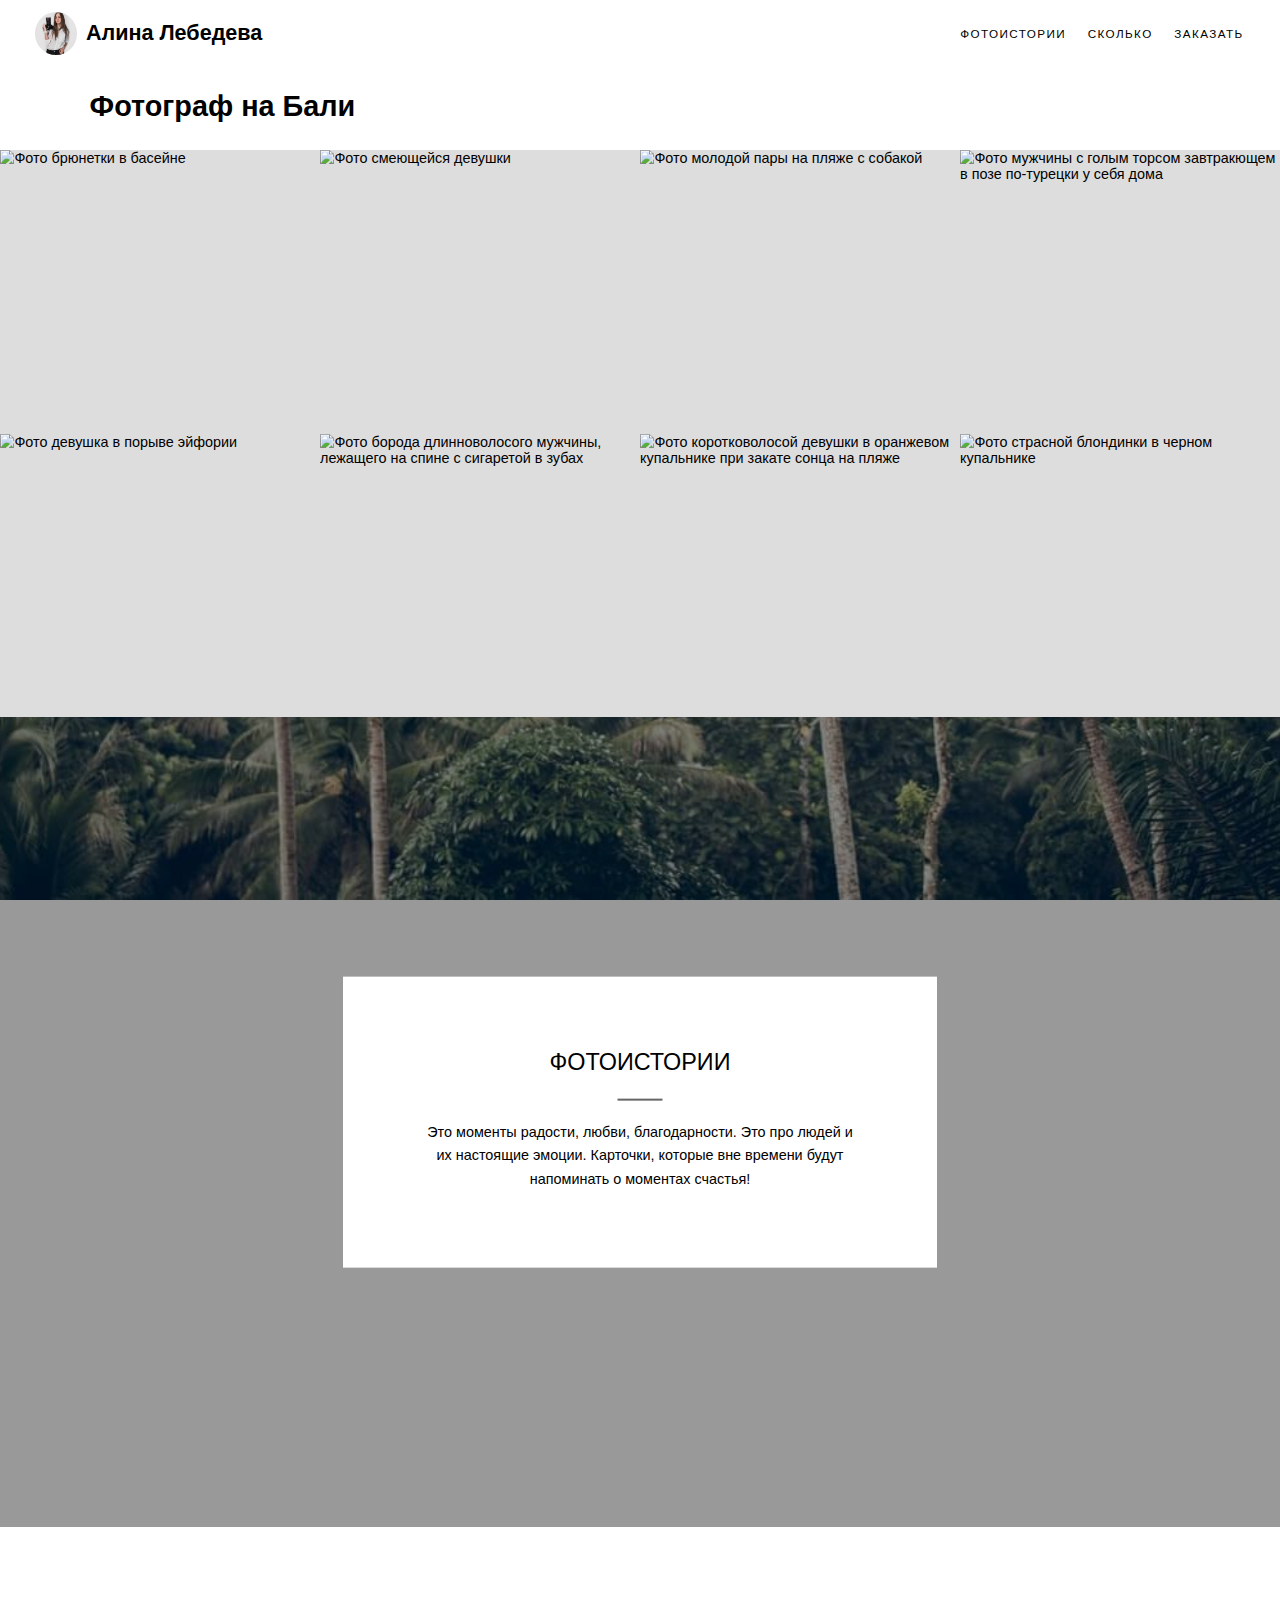
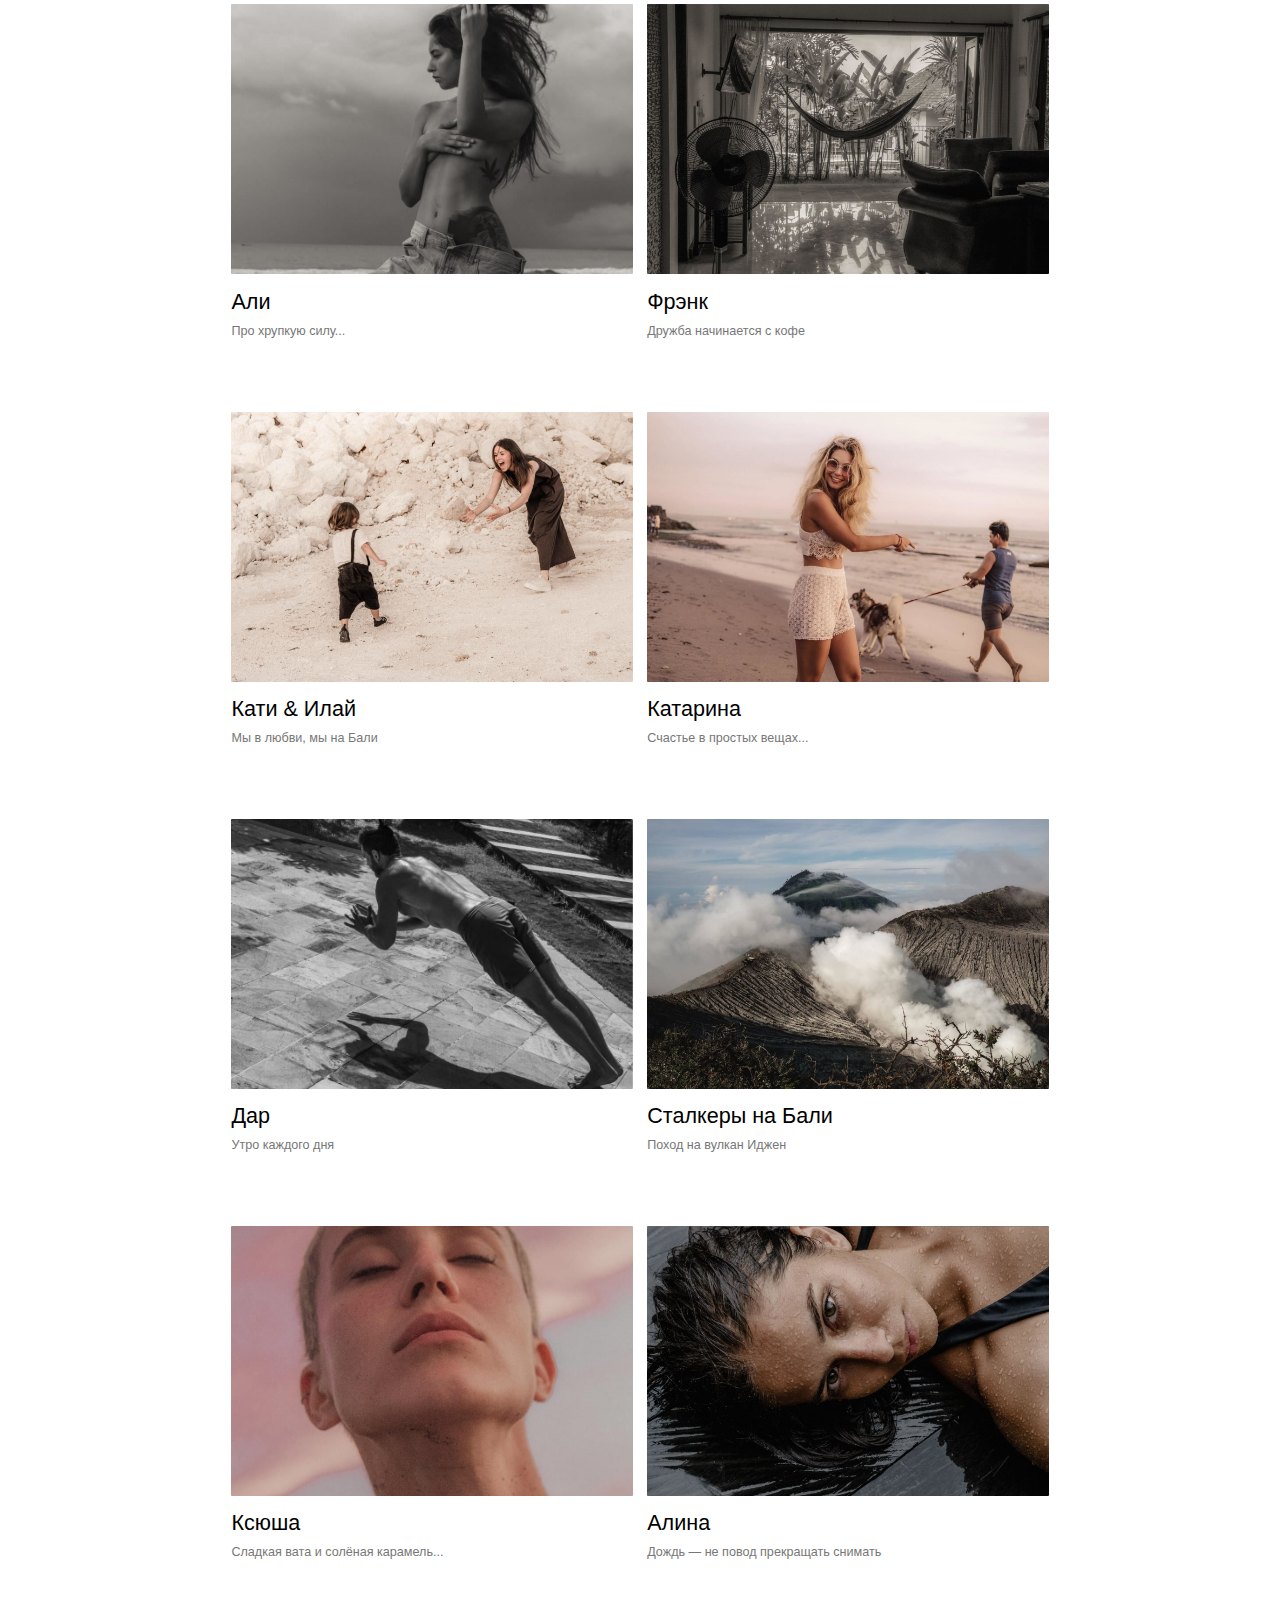
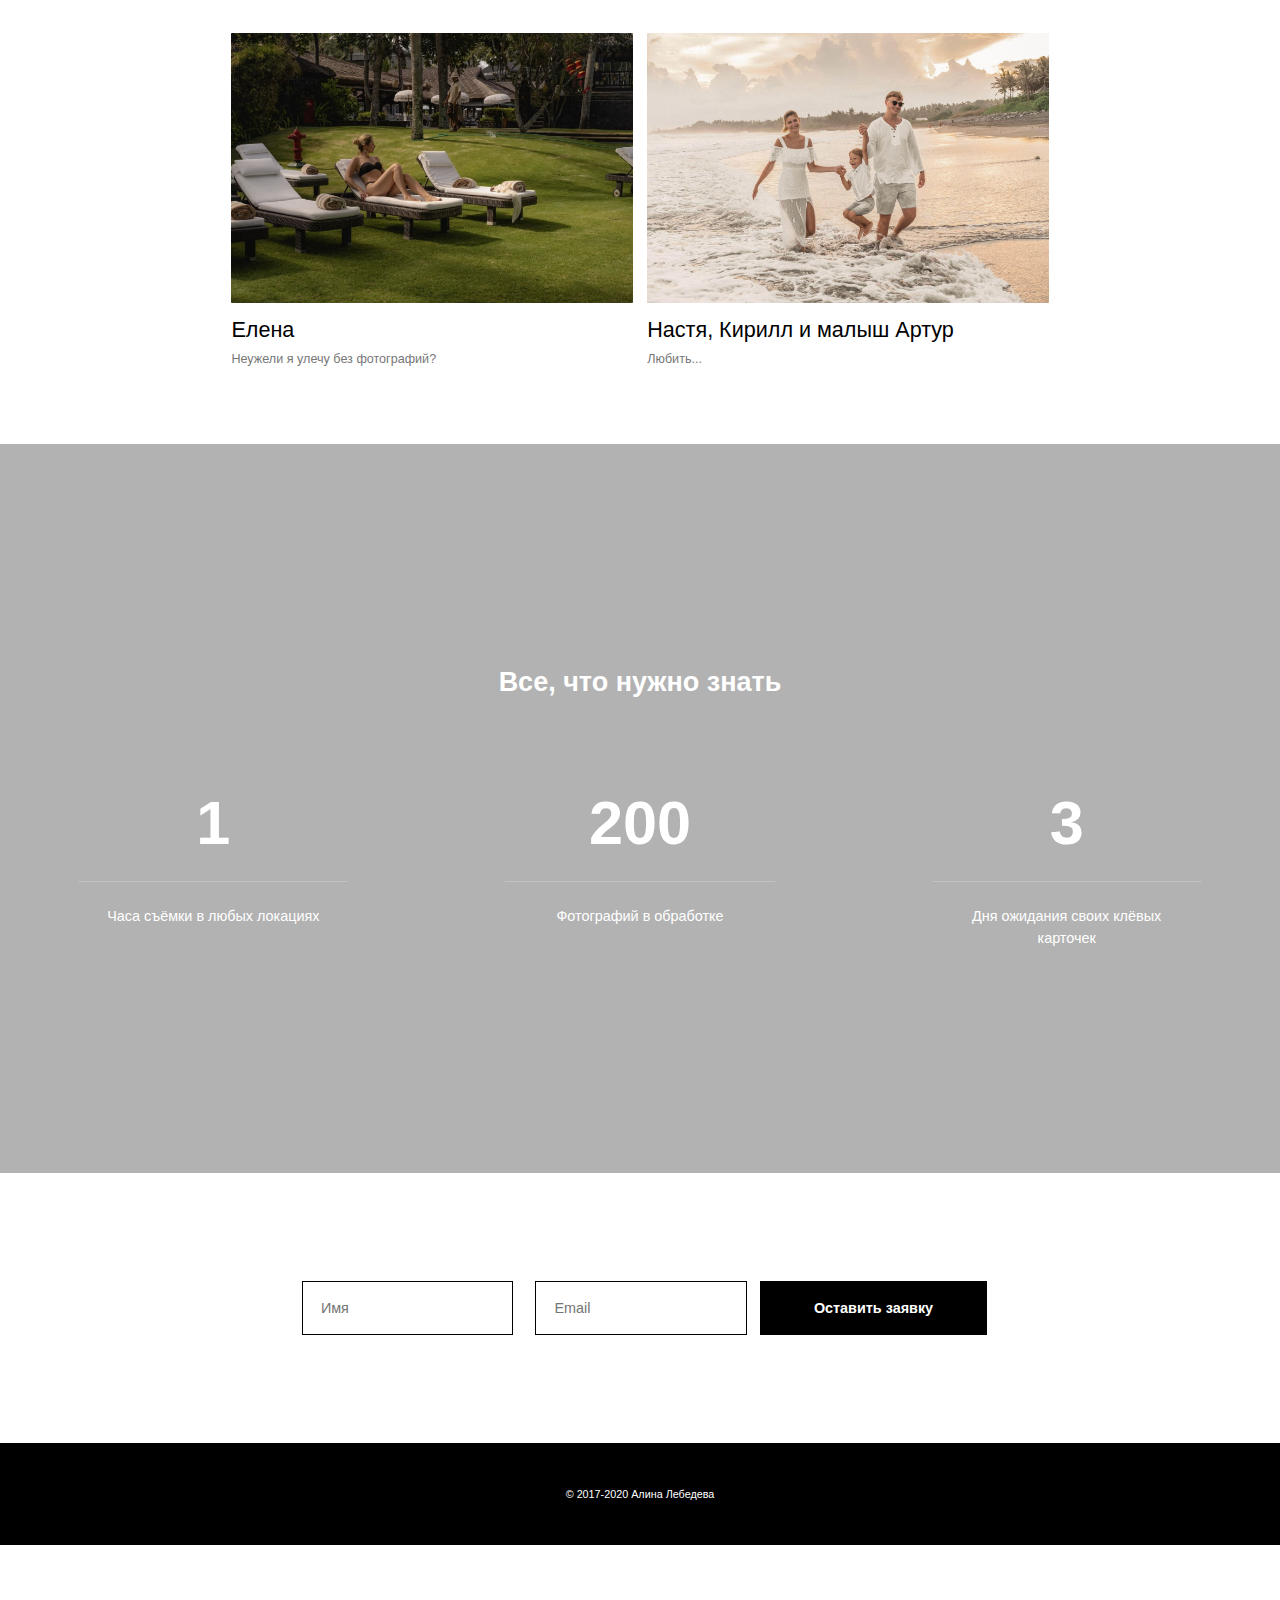
==== index.html @ 0a28537c "test fix" ====
<!DOCTYPE html>
<html lang="ru">
<head>
	<meta charset="UTF-8">
	<title>Фотограф на Бали</title>
	<meta name="viewport" content="width=device-width">
	<style>html,body{margin:0;padding:0;font-family:Arial,'sans-serif';overflow-x:hidden}body{zoom:90%}a{text-decoration:none;color:#000}h1,h2,h3,h4,h5,h6,ul,li{margin:0}ul{padding:0}li{list-style-type:none}.main-menu{display:flex;align-items:center;width:100%;position:fixed;top:0;padding:0 2%;background:#fff;z-index:100;box-sizing:border-box}.menu-autor{padding:5px;display:flex;align-items:center}.autor-name{margin-left:10px;font-family:Arial,'sant-serif'}.autor-photo{width:47px;height:47px;margin-left:5px;background:#333;border-radius:50%}@media(max-width:600px){.menu-autor{width:100%;flex-direction:row-reverse}.autor-name{margin-right:auto;margin-left:3px}.autor-photo{width:40px;height:40px;margin:5px}.main-menu ul{display:none !important}.main-title{padding-top:75px}}.main-menu ul{display:flex;margin-left:auto;font-size:13px;font-family:Arial,'sans-serif';text-transform:uppercase;letter-spacing:.12em}.main-menu ul li a{display:block;padding:30px 12px}.main-title{margin:0;margin-left:7%;padding-top:100px;margin-bottom:30px}.header-gallery{display:flex;justify-content:center;flex-wrap:wrap;min-height:70vh}.header-gallery__photo{display:flex;justify-content:center;align-items:center;width:calc(100%/4);height:auto;overflow:hidden;-webkit-tap-highlight-color:rgba(255,255,255,0);-webkit-tap-highlight-color:transparent;background:#ddd !important}@media(max-width:900px){.header-gallery__photo{width:calc(100%/3);height:auto}.header-gallery__photo:nth-child(2),.header-gallery__photo:nth-child(7){display:none}}@media(max-width:650px){.header-gallery__photo{width:50%}}.header-gallery__photo img{width:100%;height:100%;object-fit:cover;transition:all .6s;overflow:hidden}html::-webkit-scrollbar{width: 7px;}</style>
	<noscript><link rel="stylesheet" href="css/main.css"></noscript>
	<!-- SEO -->
	<meta name="keywords" content="фотограф на Бали, Алина Лебедева, фотограф, фотограф на море, фотоистории">
	<meta name="description" content="Алина Лебедева — фотограф на Бали. Я запечатлю моменты радости, любви, благодарности. Людей и их настоящие эмоции. Я сделаю фото, которые вне времени будут напоминать о моментах счастья!">
	<meta name="author" content="Алина Лебедева">
	<!-- Tab calor -->
	<meta name="theme-color" content="#1a1a1a">
	<meta name="msapplication-navbutton-color" content="#1a1a1a">
	<meta name="apple-mobile-web-app-status-bar-style" content="#1a1a1a">
	<!-- Favicon -->
	<link rel="icon" href="img/faveicon16x16.png" type="image/x-icon" sizes="16x16">
	<link rel="icon" href="img/faveicon32x32.png" type="image/x-icon" sizes="32x32">
</head>
<body>
	<header class="header" id="header">
		<div class="main-menu" id="main-menu">
			<a class="menu-autor" href="#">
				<div class="autor-photo"></div>
				<h2 class="autor-name">Алина Лебедева</h2>
			</a>
			<ul>
				<li><a id="photostoriesMenuOption" href="#photostories">Фотоистории</a></li>
				<li><a id="numberMenuOption" href="#number">Сколько</a></li>
				<li><a id="orderMenuOption" href="#order">Заказать</a></li>
			</ul>
		</div>
		<h1 class="main-title">Фотограф на Бали</h1>
		<div class="header-gallery" id="header-gallery">
			<div class="header-gallery__photo"><img class="photo__img lazyLoadImg" src="img/thumbnails/1.jpg" alt="Фото брюнетки в басейне"></div>
			<div class="header-gallery__photo"><img class="photo__img lazyLoadImg" src="img/thumbnails/2.jpg" alt="Фото смеющейся девушки"></div>
			<div class="header-gallery__photo"><img class="photo__img lazyLoadImg" src="img/thumbnails/3.jpg" alt="Фото молодой пары на пляже с собакой"></div>
			<div class="header-gallery__photo"><img class="photo__img lazyLoadImg" src="img/thumbnails/4.jpg" alt="Фото мужчины с голым торсом завтракющем в позе по-турецки у себя дома"></div>
			<div class="header-gallery__photo"><img class="photo__img lazyLoadImg" src="img/thumbnails/5.jpg" alt="Фото девушка в порыве эйфории"></div>
			<div class="header-gallery__photo"><img class="photo__img lazyLoadImg" src="img/thumbnails/6.jpg" alt="Фото борода длинноволосого мужчины, лежащего на спине с сигаретой в зубах"></div>
			<div class="header-gallery__photo"><img class="photo__img lazyLoadImg" src="img/thumbnails/7.jpg" alt="Фото коротковолосой девушки в оранжевом купальнике при закате сонца на пляже"></div>
			<div class="header-gallery__photo"><img class="photo__img lazyLoadImg" src="img/thumbnails/8.jpg" alt="Фото страсной блондинки в черном купальнике"></div>
		</div>
	</header>

	<section class="photostories" id="photostories">
		<div class="introduction">
			<div class="introduction__wrap">
				<h3 class="photostories__title">Фотоистории</h3>
				<h5 class="photostories__subtitle">Это моменты радости, любви, благодарности. Это про людей и их настоящие эмоции. Карточки, которые вне времени будут напоминать о моментах счастья!</h5>
			</div>
		</div>
		<div class="photostories-set">
			<a href="sub-pages/ali.html" class="story">
				<div class="photostories__img-wrap"><img class="lazyLoadImg" src="img/photostories-7.jpg" alt=""></div>
				<div class="story__text-wrap">
					<h4 class="story__title">Али</h4>
					<h5 class="story__sub-title">Про хрупкую силу...</h5>
				</div>
			</a>
			<a href="sub-pages/frank.html" class="story">
				<div class="photostories__img-wrap"><img class="lazyLoadImg" src="img/photostories-9.jpg" alt=""></div>
				<div class="story__text-wrap">
					<h4 class="story__title">Фрэнк</h4>
					<h5 class="story__sub-title">Дружба начинается с кофе</h5>
				</div>
			</a>
			<a href="sub-pages/kate-and-illia.html" class="story">
				<div class="photostories__img-wrap"><img class="lazyLoadImg" src="img/photostories-2.jpg" alt=""></div>
				<div class="story__text-wrap">
					<h4 class="story__title">Кати & Илай</h4>
					<h5 class="story__sub-title">Мы в любви, мы на Бали</h5>
				</div>
			</a>
			<a href="sub-pages/katarina.html" class="story">
				<div class="photostories__img-wrap"><img class="lazyLoadImg" src="img/photostories-5.jpg" alt=""></div>
				<div class="story__text-wrap">
					<h4 class="story__title">Катарина</h4>
					<h5 class="story__sub-title">Счастье в простых вещах...</h5>
				</div>
			</a>
			<a href="sub-pages/dar.html" class="story">
				<div class="photostories__img-wrap"><img class="lazyLoadImg" src="img/photostories-3.jpg" alt=""></div>
				<div class="story__text-wrap">
					<h4 class="story__title">Дар</h4>
					<h5 class="story__sub-title">Утро каждого дня</h5>
				</div>
			</a>
			<a href="sub-pages/stalkers-in-bali.html" class="story">
				<div class="photostories__img-wrap"><img class="lazyLoadImg" src="img/photostories-1.jpg" alt=""></div>
				<div class="story__text-wrap">
					<h4 class="story__title">Сталкеры на Бали</h4>
					<h5 class="story__sub-title">Поход на вулкан Иджен</h5>
				</div>
			</a>
			<a href="sub-pages/ksenia.html" class="story">
				<div class="photostories__img-wrap"><img class="lazyLoadImg" src="img/photostories-6.jpg" alt=""></div>
				<div class="story__text-wrap">
					<h4 class="story__title">Ксюша</h4>
					<h5 class="story__sub-title">Сладкая вата и солёная карамель...</h5>
				</div>
			</a>
			<a href="sub-pages/alina.html" class="story">
				<div class="photostories__img-wrap"><img class="lazyLoadImg" src="img/photostories-10.jpg" alt=""></div>
				<div class="story__text-wrap">
					<h4 class="story__title">Алина</h4>
					<h5 class="story__sub-title">Дождь — не повод прекращать снимать</h5>
				</div>
			</a>
			<a href="sub-pages/elena.html" class="story">
				<div class="photostories__img-wrap"><img class="lazyLoadImg" src="img/photostories-8.jpg" alt=""></div>
				<div class="story__text-wrap">
					<h4 class="story__title">Елена</h4>
					<h5 class="story__sub-title">Неужели я улечу без фотографий?</h5>
				</div>
			</a>
			<a href="sub-pages/loving-family.html" class="story">
				<div class="photostories__img-wrap"><img class="lazyLoadImg" src="img/photostories-4.jpg" alt=""></div>
				<div class="story__text-wrap">
					<h4 class="story__title">Настя, Кирилл и малыш Артур</h4>
					<h5 class="story__sub-title">Любить...</h5>
				</div>
			</a>
		</div>
	</section>

	<section class="number" id="number">
		<div class="number-wrap">
			<div class="number__container">
				<h3 class="number__title">Все, что нужно знать</h3>
				<ul class="number__list">
					<li>
						<div class="list__nmb">1</div>
						<span class="list__line"></span>
						<span class="list__description">Часа съёмки в любых локациях</span>
					</li>
					<li>
						<div class="list__nmb">200</div>
						<span class="list__line"></span>
						<span class="list__description">Фотографий в обработке</span>
					</li>
					<li>
						<div class="list__nmb">3</div>
						<span class="list__line"></span>
						<span class="list__description">Дня ожидания своих клёвых карточек</span>
					</li>
				</ul>
			</div>
		</div>
	</section>

	<section class="order" id="order">
		<h3 class="visually-hidden">Заказать</h3>
		<form class="order__contact-form ajax-contact-form" method="post">
			<label class="visually-hidden" for="name">имя</label>
			<input id="name" type="text" name="name" placeholder="Имя" required aria-required="true">
			<label class="visually-hidden" for="email">Email</label>
			<input id="email" type="email" name="email" placeholder="Email" required aria-required="true">
			<button class="submit-button" type="submit" name="submit">
				<span class="button-text">Оставить заявку</span>
			</button>
		</form>
	</section>

	<footer class="footer" id="footer">
		<span>© 2017-2020 Алина Лебедева</span>
	</footer>

	<!-- MODAL -->
	<div class="modal" id="modal" style="display: none;">
		<img class="modal__img" data-lazy="img/1.jpg" alt="Фото брюнетки в басейне">
		<img class="modal__img" data-lazy="img/2.jpg" alt="Фото смеющейся девушки">
		<img class="modal__img" data-lazy="img/3.jpg" alt="Фото молодой пары на пляже с собакой">
		<img class="modal__img" data-lazy="img/4.jpg" alt="Фото мужчины с голым торсом завтракющем в позе по-турецки у себя дома">
		<img class="modal__img" data-lazy="img/5.jpg" alt="Фото девушка в порыве эйфории">
		<img class="modal__img" data-lazy="img/6.jpg" alt="Фото борода длинноволосого мужчины, лежащего на спине с сигаретой в зубах">
		<img class="modal__img" data-lazy="img/7.jpg" alt="Фото коротковолосой девушки в оранжевом купальнике при закате сонца на пляже">
		<img class="modal__img" data-lazy="img/8.jpg" alt="Фото страсной блондинки в черном купальнике">
		<button class="modal-close-btn modal-btn" id="modal-close-btn">
			<svg xmlns="http://www.w3.org/2000/svg" viewBox="0 0 512 512">
				<g>
					<g>
						<path d="M505.943,6.058c-8.077-8.077-21.172-8.077-29.249,0L6.058,476.693c-8.077,8.077-8.077,21.172,0,29.249C10.096,509.982,15.39,512,20.683,512c5.293,0,10.586-2.019,14.625-6.059L505.943,35.306C514.019,27.23,514.019,14.135,505.943,6.058z"/>
					</g>
				</g>
				<g>
					<g>
						<path d="M505.942,476.694L35.306,6.059c-8.076-8.077-21.172-8.077-29.248,0c-8.077,8.076-8.077,21.171,0,29.248l470.636,470.636c4.038,4.039,9.332,6.058,14.625,6.058c5.293,0,10.587-2.019,14.624-6.057C514.018,497.866,514.018,484.771,505.942,476.694z"/>
					</g>
				</g>
			</svg>
		</button>
		<button class="modal-left-btn modal-btn" id="modal-left-btn">
			<svg xmlns="http://www.w3.org/2000/svg" viewBox="0 0 129 129">
				<path d="m88.6,121.3c0.8,0.8 1.8,1.2 2.9,1.2s2.1-0.4 2.9-1.2c1.6-1.6 1.6-4.2 0-5.8l-51-51 51-51c1.6-1.6 1.6-4.2 0-5.8s-4.2-1.6-5.8,0l-54,53.9c-1.6,1.6-1.6,4.2 0,5.8l54,53.9z" data-original="#000000" class="active-path" data-old_color="#000000"/>
			</svg>
		</button>
		<button class="modal-right-btn modal-btn" id="modal-right-btn">
			<svg xmlns="http://www.w3.org/2000/svg" viewBox="0 0 129 129">
				<g transform="matrix(-1 0 0 1 129 0)">
					<path d="m88.6,121.3c0.8,0.8 1.8,1.2 2.9,1.2s2.1-0.4 2.9-1.2c1.6-1.6 1.6-4.2 0-5.8l-51-51 51-51c1.6-1.6 1.6-4.2 0-5.8s-4.2-1.6-5.8,0l-54,53.9c-1.6,1.6-1.6,4.2 0,5.8l54,53.9z" data-original="#000000" class="active-path" data-old_color="#000000"/>
				</g>
			</svg>
		</button>
	</div>

	<!-- Load CSS compiled without Header styles -->
	<script>
		var ms=document.createElement("link");ms.rel="stylesheet";ms.href="css/main.css";document.getElementsByTagName("head")[0].appendChild(ms);
	</script>

	<!-- Load Scripts -->
	<script>var scr = {"scripts":[
	{"src" : "js/jquery.js", "async" : false},
	{"src" : "js/main.js", "async" : false},
	]};!function(t,n,r){"use strict";var c=function(t){if("[object Array]"!==Object.prototype.toString.call(t))return!1;for(var r=0;r<t.length;r++){var c=n.createElement("script"),e=t[r];c.src=e.src,c.async=e.async,n.body.appendChild(c)}return!0};t.addEventListener?t.addEventListener("load",function(){c(r.scripts);},!1):t.attachEvent?t.attachEvent("onload",function(){c(r.scripts)}):t.onload=function(){c(r.scripts)}}(window,document,scr);
	</script>
</body>
</html>
---- css/main.css ----
html, body {
	scroll-behavior: smooth;
}

body {
	zoom: 90%;
}

a {
	text-decoration: none;
	color: #000;
}

img {
	user-select: none;
}

* {
	box-sizing: border-box;
}

::-webkit-scrollbar-thumb {
    background: #000;
    border-radius: 5px;
}

::selection {
	background: #D75F8D;
	color: #fff;
}

/*	HEADER	*/
.shadow {
	box-shadow: rgba(0,0,0,.13) 0 4px 16px;
}

.autor-name {
	font-family: Annabelle, Arial, 'sant-serif' !important;
}

.autor-photo {
	background: url(../img/autor-photo.jpg) center center / cover no-repeat rgba(0,0,0,.1) !important;
	background-blend-mode: darken;
}

@media (max-width: 600px) {
	.main-menu {
		border-bottom: 1px solid rgba(0,0,0,0.1);
	}
}

.main-menu ul li a {
	transition: color 0.5s, background 0.5s;
}

.main-menu ul li a:hover {
	transition: all 0.3s;
	color: #fff;
	background: #000;
}

.main-menuHover {
	color: #fff;
	background: #000;
}

@font-face {
	font-family: 'Annabelle';
	src: url('../fonts/Annabelle.ttf') format('truetype');
	font-style: normal;
	font-weight: normal;
	font-display: swap;
}

.header-gallery__photo:hover {
	cursor: pointer;
}

.header-gallery__photo:hover img {
	width: 103%;
	height: 103%;
}



/*	PHOTOSTORIES	*/
.photostories {
	padding-top: 74.2px;
	margin-top: -74.2px;
}

.introduction {
	height: 100vh;
	position: relative;
	background: url(../img/photostories-background.jpg) center center / cover no-repeat rgba(0,0,0,.4);
	background-blend-mode: darken;
	background-attachment: fixed;
}

.introduction__wrap {
	width: 660px;
	min-height: 170px;
	position: absolute;
	top: 50%;
	left: 50%;
	transform: translate(-50%, -50%);
	padding: 80px 85px 85px 85px;
	text-align: center;
	background: #fff;
}

@media (max-width: 600px) {
	.introduction__wrap {
		max-width: 90%;
		padding: 45px 42px 42px 45px;
	}
}

.photostories__title {
	position: relative;
	font-size: 26px;
	font-weight: normal;
	text-transform: uppercase;
}

.photostories__title:after {
	content: '';
	width: 50px;
	height: 3px;
	position: absolute;
	top: 55px;
	left: 50%;
	transform: translate(-50%, 0);
	background: #666;
}

.photostories__subtitle {
	width: 100%;
	margin-top: 50px;
	font-size: 16px;
  line-height: 26px;
  font-weight: normal;
}

.photostories-set {
	display: flex;
	flex-wrap: wrap;
	justify-content: center;
	padding: 45px 10px;
	max-width: 1200px;
	margin: auto;
}

@media (max-width: 910px) {
	.photostories-set {
		padding-top: 50px;
		padding-bottom: 50px;
	}
}

.story {
	width: 460px;
	margin: 34px 1px;
	padding: 7px;
}

@media (max-width: 910px) {
	.story {
		display: flex;
		width: 640px;
		max-height: 250px;
		max-width: 100%;
		margin-top: 20px;
		margin-bottom: 20px;
	}

	.story__text-wrap {
		margin-left: 20px;
		width: 60%;
	}
}

@media (max-width: 600px) {
	.story {
		display: flex;
		flex-direction: column;
		max-height: 400px;
		margin-top: 26px;
		margin-bottom: 26px;
	}

	.story__text-wrap {
		width: 100%;
		margin-top: 8px;
		margin-left: 0;
	}
}

.photostories__img-wrap {
	display: flex;
	justify-content: center;
	align-items: center;
	width: 100%;
	height: 300px;
	border-radius: 1px;
	overflow: hidden;
}

@media (max-width: 910px) {
	.photostories__img-wrap {
		height: 250px;
	}	
}

.photostories__img-wrap img {
	width: 100%;
	height: 100%;
	object-fit: cover;
	transition: all 0.7s;
}

.story:hover img {
	width: 103%;
	height: 103%;
}

.story__title {
	margin-top: 16px;
	font-size: 24px;
	font-weight: normal;
}

@media (max-width: 910px) {
	.story__title {
		margin-top: 6px;
	}
}

.story__sub-title {
	margin-top: 10px;
	font-size: 14px;
	font-weight: normal;
	color: #777;
}

@media (max-width: 910px) {
	.story__sub-title {
		margin-top: 13px;
	}
}



/*	NUMBER	*/
.number  {
	padding-top: 74.2px;
	margin-top: -74.2px;
}

.number-wrap {
	height: 90vh;
	position: relative;
	padding: 70px 0;
	text-align: center;
	background: url(../img/number-background.jpg) center center / cover no-repeat rgba(0,0,0,0.3);
	background-blend-mode: darken;
	background-attachment: fixed;
	color: #fff;
}

.number__container {
	width: 100%;
	position: absolute;
	top: 50%;
	left: 50%;
	transform: translate(-50%, -50%);
}

.number__title {
	font-size: 30px;
}

.number__list {
	display: flex;
	justify-content: space-around;
	padding-top: 100px;
}

@media (max-width: 600px) {
	.number-wrap {
		height: auto;
		padding-bottom: 50px;
	}

	.number-wrap,
	.number__container {
		position: static;
		transform: none;
	}

	.number__list {
		flex-direction: column;
		padding: 25px 0;
	}

	.number__list li {
		width: 220px !important;
		margin: 20px auto;
	}

	.list__line {
		margin: 7px 0 12px 0 !important;
	}
}

.number__list li {
	max-width: 300px;
	width: 30%;
}

.list__nmb {
	font-size: 68px;
	font-weight: 700;
}

.list__line {
	display: block;
	width: 100%;
	height: 1.5px;
	margin: 25px 0;
	background: rgba(255,255,255,0.2);
}

.list__description {
	display: block;
	width: 90%;
	margin: 0 auto;
	font-size: 16px;
	line-height: 1.55;
}



/*	ORDER	*/
.order {
	display: flex;
	justify-content: center;
	padding: 120px 0;
}

@media (max-width: 850px) {
	.order {
		padding: 120px 0;
	}

	.order__contact-form {
		width: 600px;
		max-width: 90%;	
	}

	.order__contact-form > * {
		width: 100%;
		margin: 14px 0;
	}
}

input {
	width: 235px;
	height: 60px;
	margin: 0 10px;
	padding: 0 20px;
  font-size: 16px;
  line-height: 1.33;
	border: 1px solid #000000;
}

.submit-button {
	height: 60px;
	padding: 0 60px;
	text-align: center;
	font-size: 16px;
	font-weight: 700;
	color: #fff;
	background: #000;
	border: 0;
	cursor: pointer;
}



/*	FOOTER	*/
.footer {
	width: 100%;
	padding: 50px 0;
	text-align: center;
	font-size: 12px;
	color: #fff;
	background: #000;
}


/*  MODAL */
.modal {
  display: none;
  -webkit-box-pack: center;
  -webkit-justify-content: center;
  -ms-flex-pack: center;
  justify-content: center;
  -webkit-box-align: center;
  -webkit-align-items: center;
  -ms-flex-align: center;
  align-items: center;
  width: 100%;
  height: 100%;
  position: fixed;
  top: 0;
  left: 0;
  background: rgba(0,0,0,0.8);
  z-index: 100;
}

@media (max-width: 650px) {
  .modal {
    display: none !important;
  }
}

.modal__img {
  display: none;
  max-width: 97%;
  max-height: 97%;
  -webkit-border-radius: 1px;
  border-radius: 1px;
  zoom: 2;
  -moz-transform: scale(2);
  -moz-transform-origin: 0 0;
  z-index: 3;
  color: #fff;
  text-align: center;
}

.modal-btn {
  position: absolute;
  background: rgba(0,0,0,0);
  border: none;
  cursor: pointer;
  z-index: 5;
}

.modal-btn:disabled,
.modal-btn:disabled svg {
  cursor: default;
  fill: #1a1a1a;
}

.modal-close-btn {
  width: 5vw;
  max-width: 50px;
  height: 5vw;
  min-height: 50px;
  top: 5px;
  right: 0;
  margin: 0;
  padding: 0;
  z-index: 6;
}

.modal-close-btn svg {
  width: 53% !important;
  fill: #777;
}

.modal-left-btn,
.modal-right-btn {
  height: 100%;
  width: 50%;
}

.modal-btn:focus {
  outline: 0;
}

.modal-left-btn {
  left: 0;
}

.modal-right-btn {
  right: 0;
}

.modal-btn svg {
  width: 4.1vw;
}

.modal-left-btn svg,
.modal-right-btn svg {
  max-width: 50px;
  max-height: 50px;
  position: absolute;
  -webkit-transform: translate(0%, -50%);
      -ms-transform: translate(0%, -50%);
          transform: translate(0%, -50%);
  opacity: 0;
  fill: #555;
  -webkit-transition: all 0.5s;
  -o-transition: all 0.5s;
  transition: all 0.5s;
}

.modal-left-btn:hover >  svg,
.modal-right-btn:hover > svg {
  opacity: 1;
  -webkit-transition: all 0.3s;
  -o-transition: all 0.3s;
  transition: all 0.3s;
}

.modal-left-btn svg {
  left: 15px;
}

.modal-right-btn svg {
  right: 15px;
}



/*  Service classes  */
.visually-hidden {
  position: absolute;
  width: 1px;
  height: 1px;
  margin: -1px;
  border: 0;
  padding: 0;
  clip: rect(0 0 0 0);
  overflow: hidden;
}

.visible {
  visibility: visible;
}

.displayFlex {
  display: -webkit-box !important;
  display: -webkit-flex !important;
  display: -ms-flexbox !important;
  display: flex !important;
}

@media (max-width: 225px) {
	.blure {
		filter: blur(4.5px)
	}
}
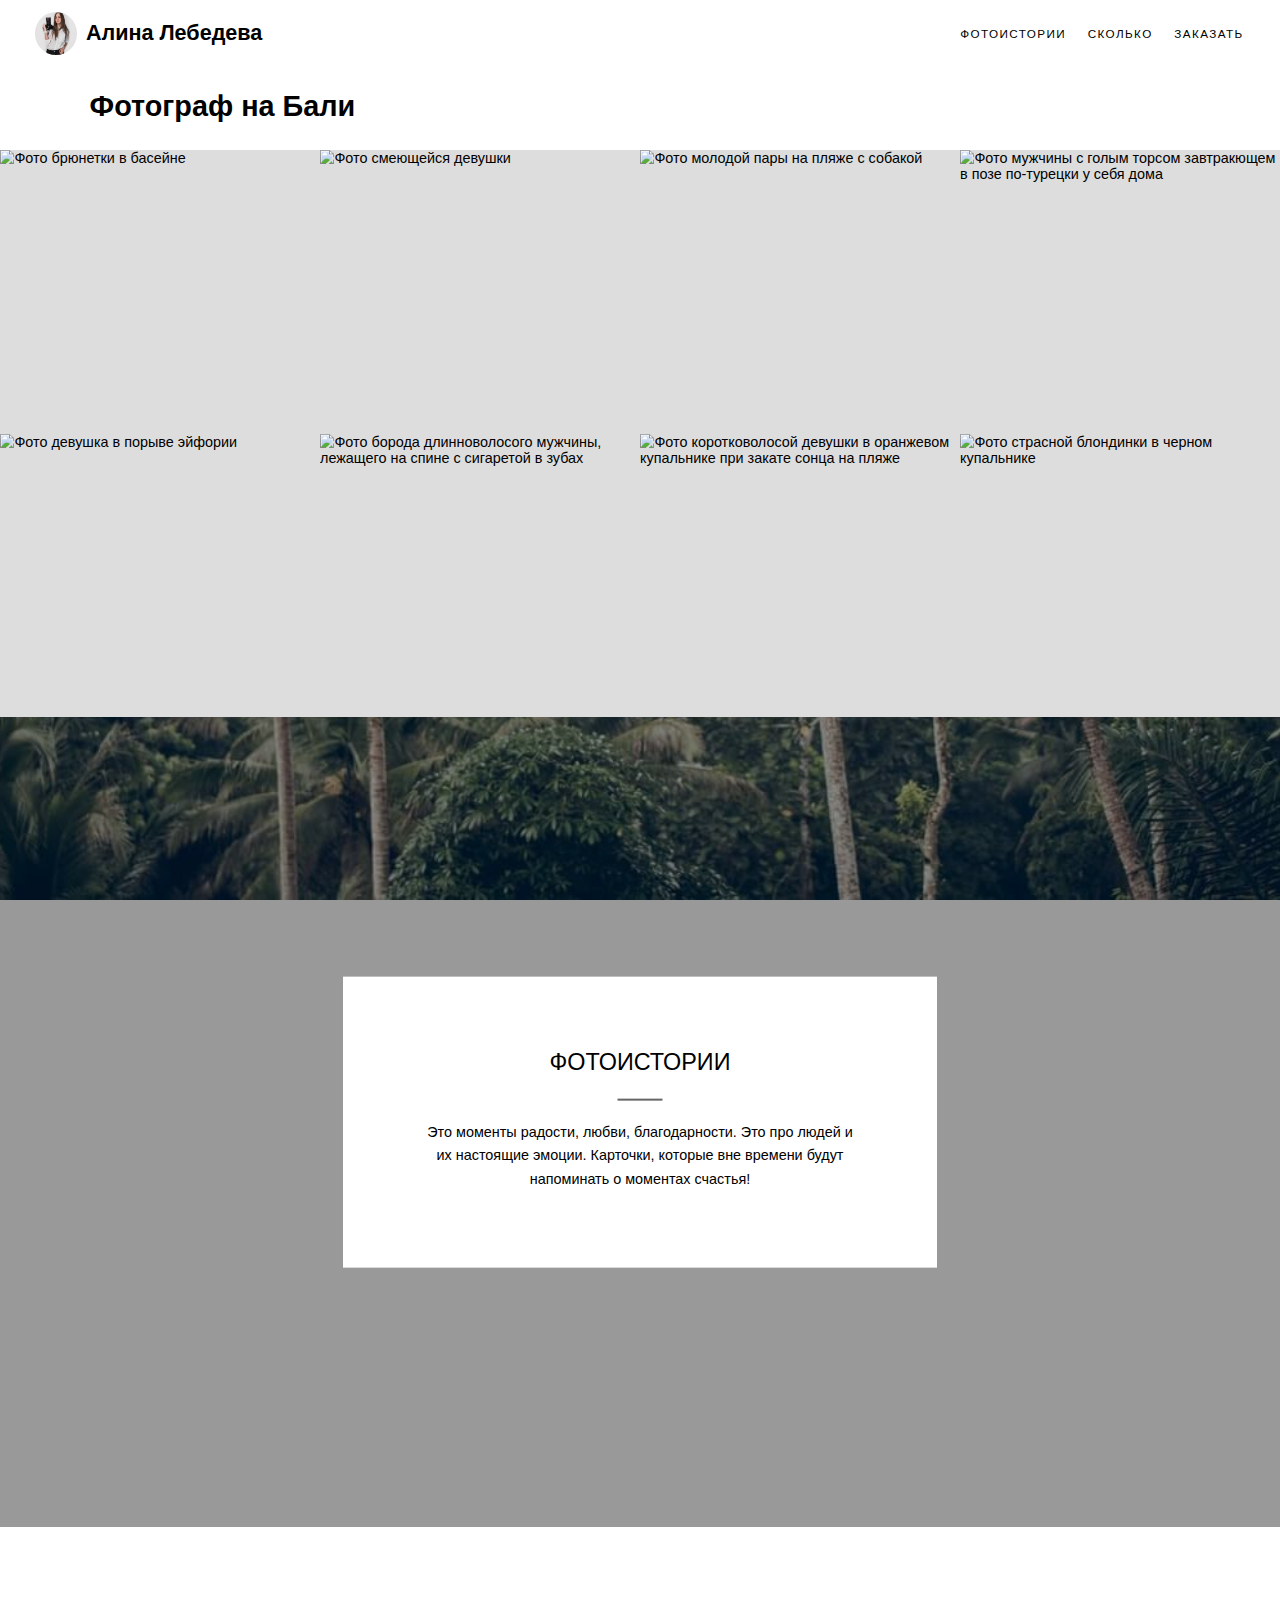
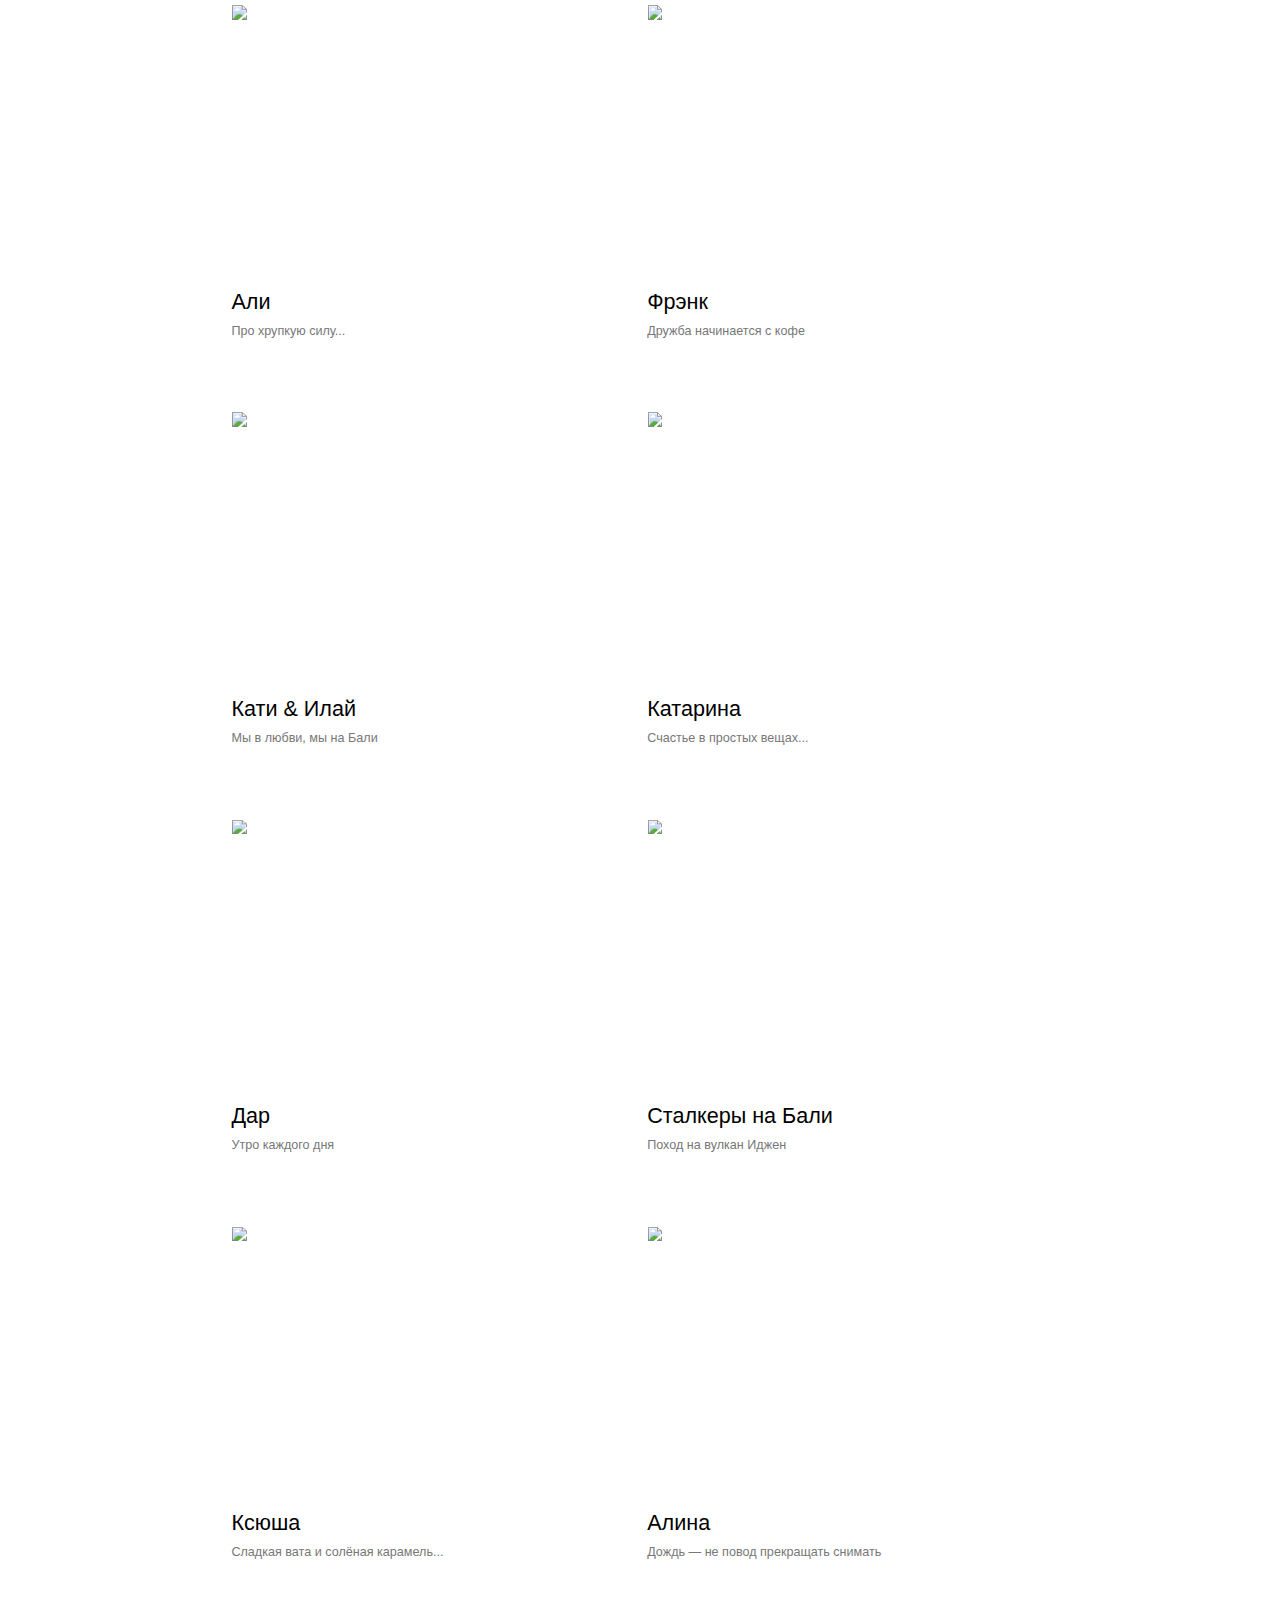
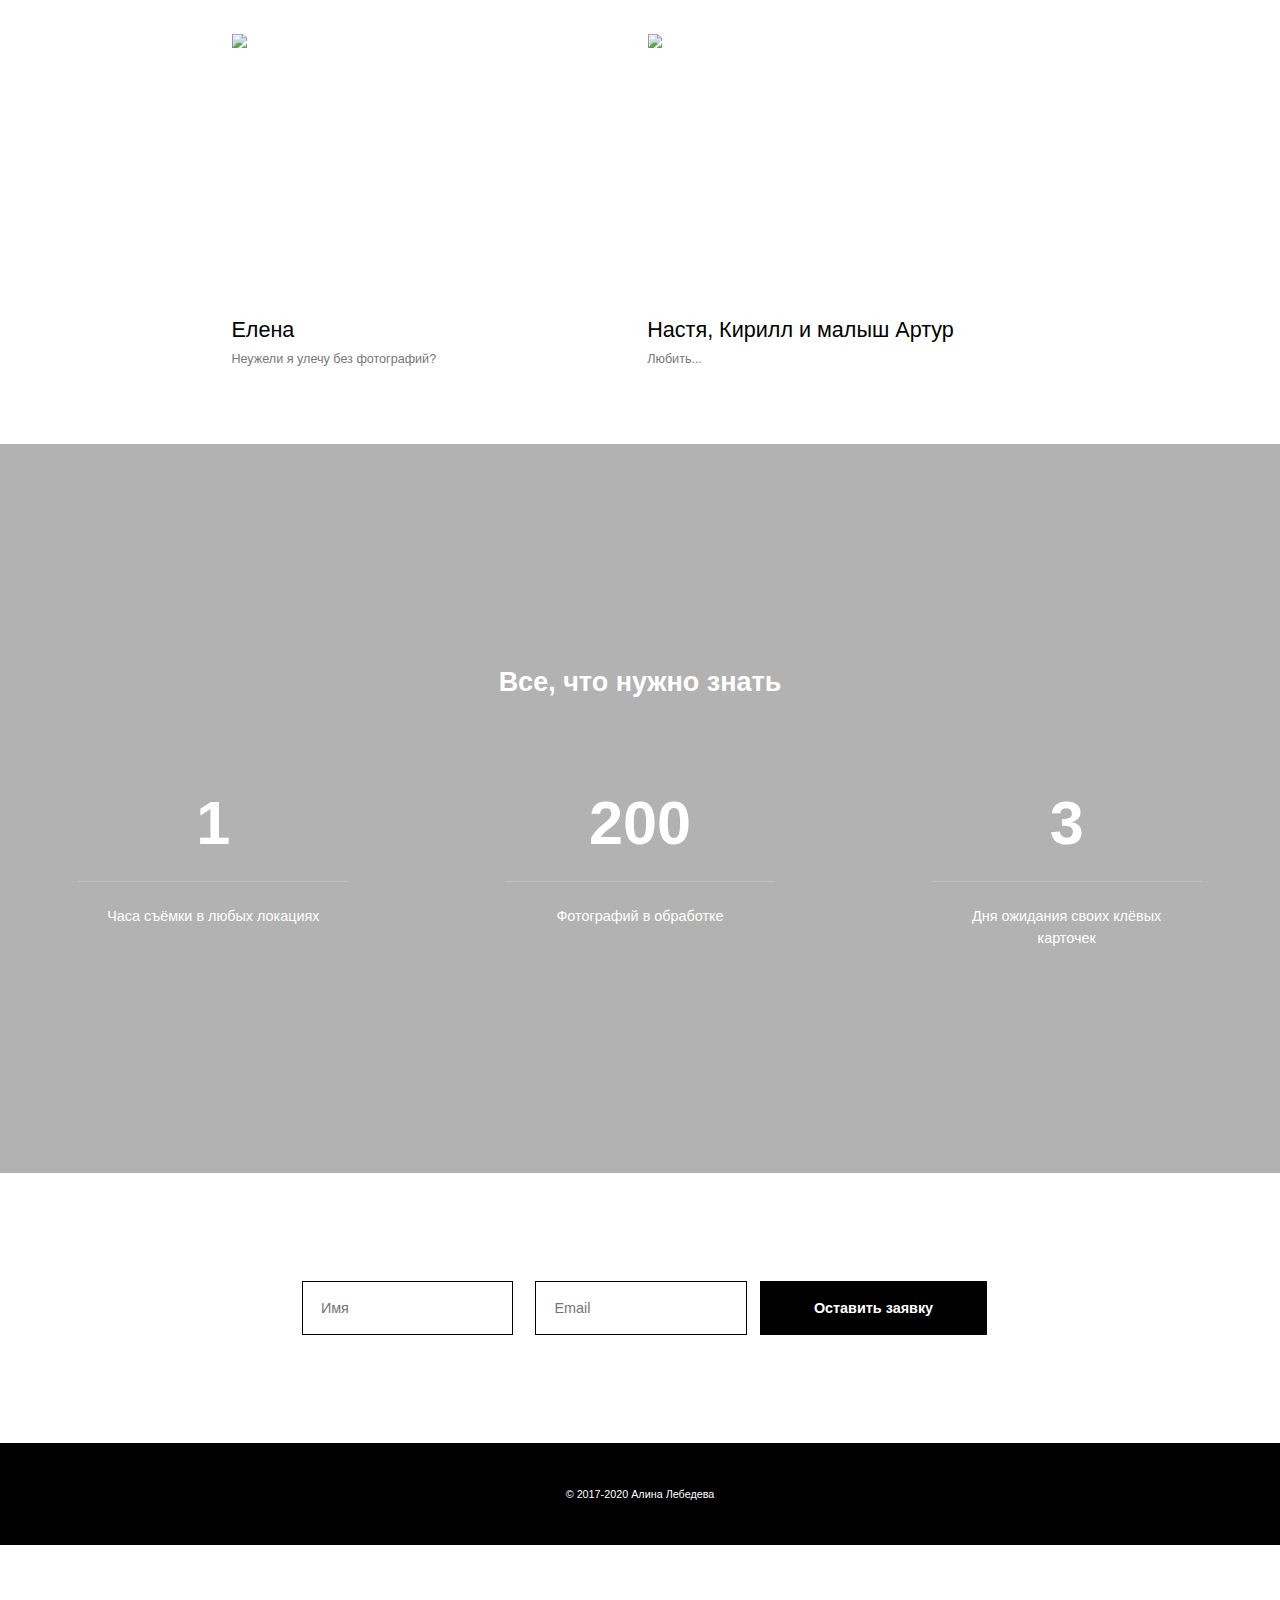
==== commit cfaf363d: "test: js dealy loading on" ====
--- a/index.html
+++ b/index.html
@@ -36,10 +36,10 @@
 			<div class="header-gallery__photo"><img class="photo__img lazyLoadImg" src="img/thumbnails/1.jpg" alt="Фото брюнетки в басейне"></div>
 			<div class="header-gallery__photo"><img class="photo__img lazyLoadImg" src="img/thumbnails/2.jpg" alt="Фото смеющейся девушки"></div>
 			<div class="header-gallery__photo"><img class="photo__img lazyLoadImg" src="img/thumbnails/3.jpg" alt="Фото молодой пары на пляже с собакой"></div>
-			<div class="header-gallery__photo"><img class="photo__img lazyLoadImg" src="img/thumbnails/4.jpg" alt="Фото мужчины с голым торсом завтракющем в позе по-турецки у себя дома"></div>
-			<div class="header-gallery__photo"><img class="photo__img lazyLoadImg" src="img/thumbnails/5.jpg" alt="Фото девушка в порыве эйфории"></div>
-			<div class="header-gallery__photo"><img class="photo__img lazyLoadImg" src="img/thumbnails/6.jpg" alt="Фото борода длинноволосого мужчины, лежащего на спине с сигаретой в зубах"></div>
-			<div class="header-gallery__photo"><img class="photo__img lazyLoadImg" src="img/thumbnails/7.jpg" alt="Фото коротковолосой девушки в оранжевом купальнике при закате сонца на пляже"></div>
+			<div class="header-gallery__photo"><img class="photo__img lazyLoadImg" src="img/thumbnails/4.webp" alt="Фото мужчины с голым торсом завтракющем в позе по-турецки у себя дома"></div>
+			<div class="header-gallery__photo"><img class="photo__img lazyLoadImg" src="img/thumbnails/5.webp" alt="Фото девушка в порыве эйфории"></div>
+			<div class="header-gallery__photo"><img class="photo__img lazyLoadImg" src="img/thumbnails/6.webp" alt="Фото борода длинноволосого мужчины, лежащего на спине с сигаретой в зубах"></div>
+			<div class="header-gallery__photo"><img class="photo__img lazyLoadImg" src="img/thumbnails/7.webp" alt="Фото коротковолосой девушки в оранжевом купальнике при закате сонца на пляже"></div>
 			<div class="header-gallery__photo"><img class="photo__img lazyLoadImg" src="img/thumbnails/8.jpg" alt="Фото страсной блондинки в черном купальнике"></div>
 		</div>
 	</header>
@@ -53,70 +53,70 @@
 		</div>
 		<div class="photostories-set">
 			<a href="sub-pages/ali.html" class="story">
-				<div class="photostories__img-wrap"><img class="lazyLoadImg" src="img/photostories-7.jpg" alt=""></div>
+				<div class="photostories__img-wrap"><img class="lazyLoadImg" src="img/photostories-7.webp" alt=""></div>
 				<div class="story__text-wrap">
 					<h4 class="story__title">Али</h4>
 					<h5 class="story__sub-title">Про хрупкую силу...</h5>
 				</div>
 			</a>
 			<a href="sub-pages/frank.html" class="story">
-				<div class="photostories__img-wrap"><img class="lazyLoadImg" src="img/photostories-9.jpg" alt=""></div>
+				<div class="photostories__img-wrap"><img class="lazyLoadImg" src="img/photostories-9.webp" alt=""></div>
 				<div class="story__text-wrap">
 					<h4 class="story__title">Фрэнк</h4>
 					<h5 class="story__sub-title">Дружба начинается с кофе</h5>
 				</div>
 			</a>
 			<a href="sub-pages/kate-and-illia.html" class="story">
-				<div class="photostories__img-wrap"><img class="lazyLoadImg" src="img/photostories-2.jpg" alt=""></div>
+				<div class="photostories__img-wrap"><img class="lazyLoadImg" src="img/photostories-2.webp" alt=""></div>
 				<div class="story__text-wrap">
 					<h4 class="story__title">Кати & Илай</h4>
 					<h5 class="story__sub-title">Мы в любви, мы на Бали</h5>
 				</div>
 			</a>
 			<a href="sub-pages/katarina.html" class="story">
-				<div class="photostories__img-wrap"><img class="lazyLoadImg" src="img/photostories-5.jpg" alt=""></div>
+				<div class="photostories__img-wrap"><img class="lazyLoadImg" src="img/photostories-5.webp" alt=""></div>
 				<div class="story__text-wrap">
 					<h4 class="story__title">Катарина</h4>
 					<h5 class="story__sub-title">Счастье в простых вещах...</h5>
 				</div>
 			</a>
 			<a href="sub-pages/dar.html" class="story">
-				<div class="photostories__img-wrap"><img class="lazyLoadImg" src="img/photostories-3.jpg" alt=""></div>
+				<div class="photostories__img-wrap"><img class="lazyLoadImg" src="img/photostories-3.webp" alt=""></div>
 				<div class="story__text-wrap">
 					<h4 class="story__title">Дар</h4>
 					<h5 class="story__sub-title">Утро каждого дня</h5>
 				</div>
 			</a>
 			<a href="sub-pages/stalkers-in-bali.html" class="story">
-				<div class="photostories__img-wrap"><img class="lazyLoadImg" src="img/photostories-1.jpg" alt=""></div>
+				<div class="photostories__img-wrap"><img class="lazyLoadImg" src="img/photostories-1.webp" alt=""></div>
 				<div class="story__text-wrap">
 					<h4 class="story__title">Сталкеры на Бали</h4>
 					<h5 class="story__sub-title">Поход на вулкан Иджен</h5>
 				</div>
 			</a>
 			<a href="sub-pages/ksenia.html" class="story">
-				<div class="photostories__img-wrap"><img class="lazyLoadImg" src="img/photostories-6.jpg" alt=""></div>
+				<div class="photostories__img-wrap"><img class="lazyLoadImg" src="img/photostories-6.webp" alt=""></div>
 				<div class="story__text-wrap">
 					<h4 class="story__title">Ксюша</h4>
 					<h5 class="story__sub-title">Сладкая вата и солёная карамель...</h5>
 				</div>
 			</a>
 			<a href="sub-pages/alina.html" class="story">
-				<div class="photostories__img-wrap"><img class="lazyLoadImg" src="img/photostories-10.jpg" alt=""></div>
+				<div class="photostories__img-wrap"><img class="lazyLoadImg" src="img/photostories-10.webp" alt=""></div>
 				<div class="story__text-wrap">
 					<h4 class="story__title">Алина</h4>
 					<h5 class="story__sub-title">Дождь — не повод прекращать снимать</h5>
 				</div>
 			</a>
 			<a href="sub-pages/elena.html" class="story">
-				<div class="photostories__img-wrap"><img class="lazyLoadImg" src="img/photostories-8.jpg" alt=""></div>
+				<div class="photostories__img-wrap"><img class="lazyLoadImg" src="img/photostories-8.webp" alt=""></div>
 				<div class="story__text-wrap">
 					<h4 class="story__title">Елена</h4>
 					<h5 class="story__sub-title">Неужели я улечу без фотографий?</h5>
 				</div>
 			</a>
 			<a href="sub-pages/loving-family.html" class="story">
-				<div class="photostories__img-wrap"><img class="lazyLoadImg" src="img/photostories-4.jpg" alt=""></div>
+				<div class="photostories__img-wrap"><img class="lazyLoadImg" src="img/photostories-4.webp" alt=""></div>
 				<div class="story__text-wrap">
 					<h4 class="story__title">Настя, Кирилл и малыш Артур</h4>
 					<h5 class="story__sub-title">Любить...</h5>
@@ -172,10 +172,10 @@
 		<img class="modal__img" data-lazy="img/1.jpg" alt="Фото брюнетки в басейне">
 		<img class="modal__img" data-lazy="img/2.jpg" alt="Фото смеющейся девушки">
 		<img class="modal__img" data-lazy="img/3.jpg" alt="Фото молодой пары на пляже с собакой">
-		<img class="modal__img" data-lazy="img/4.jpg" alt="Фото мужчины с голым торсом завтракющем в позе по-турецки у себя дома">
-		<img class="modal__img" data-lazy="img/5.jpg" alt="Фото девушка в порыве эйфории">
-		<img class="modal__img" data-lazy="img/6.jpg" alt="Фото борода длинноволосого мужчины, лежащего на спине с сигаретой в зубах">
-		<img class="modal__img" data-lazy="img/7.jpg" alt="Фото коротковолосой девушки в оранжевом купальнике при закате сонца на пляже">
+		<img class="modal__img" data-lazy="img/4.webp" alt="Фото мужчины с голым торсом завтракющем в позе по-турецки у себя дома">
+		<img class="modal__img" data-lazy="img/5.webp" alt="Фото девушка в порыве эйфории">
+		<img class="modal__img" data-lazy="img/6.webp" alt="Фото борода длинноволосого мужчины, лежащего на спине с сигаретой в зубах">
+		<img class="modal__img" data-lazy="img/7.webp" alt="Фото коротковолосой девушки в оранжевом купальнике при закате сонца на пляже">
 		<img class="modal__img" data-lazy="img/8.jpg" alt="Фото страсной блондинки в черном купальнике">
 		<button class="modal-close-btn modal-btn" id="modal-close-btn">
 			<svg xmlns="http://www.w3.org/2000/svg" viewBox="0 0 512 512">
@@ -210,6 +210,9 @@
 		var ms=document.createElement("link");ms.rel="stylesheet";ms.href="css/main.css";document.getElementsByTagName("head")[0].appendChild(ms);
 	</script>
 
+<!-- 	<script src="js/jquery.js"></script>
+	<script src="js/main.js"></script>
+ -->
 	<!-- Load Scripts -->
 	<script>var scr = {"scripts":[
 	{"src" : "js/jquery.js", "async" : false},
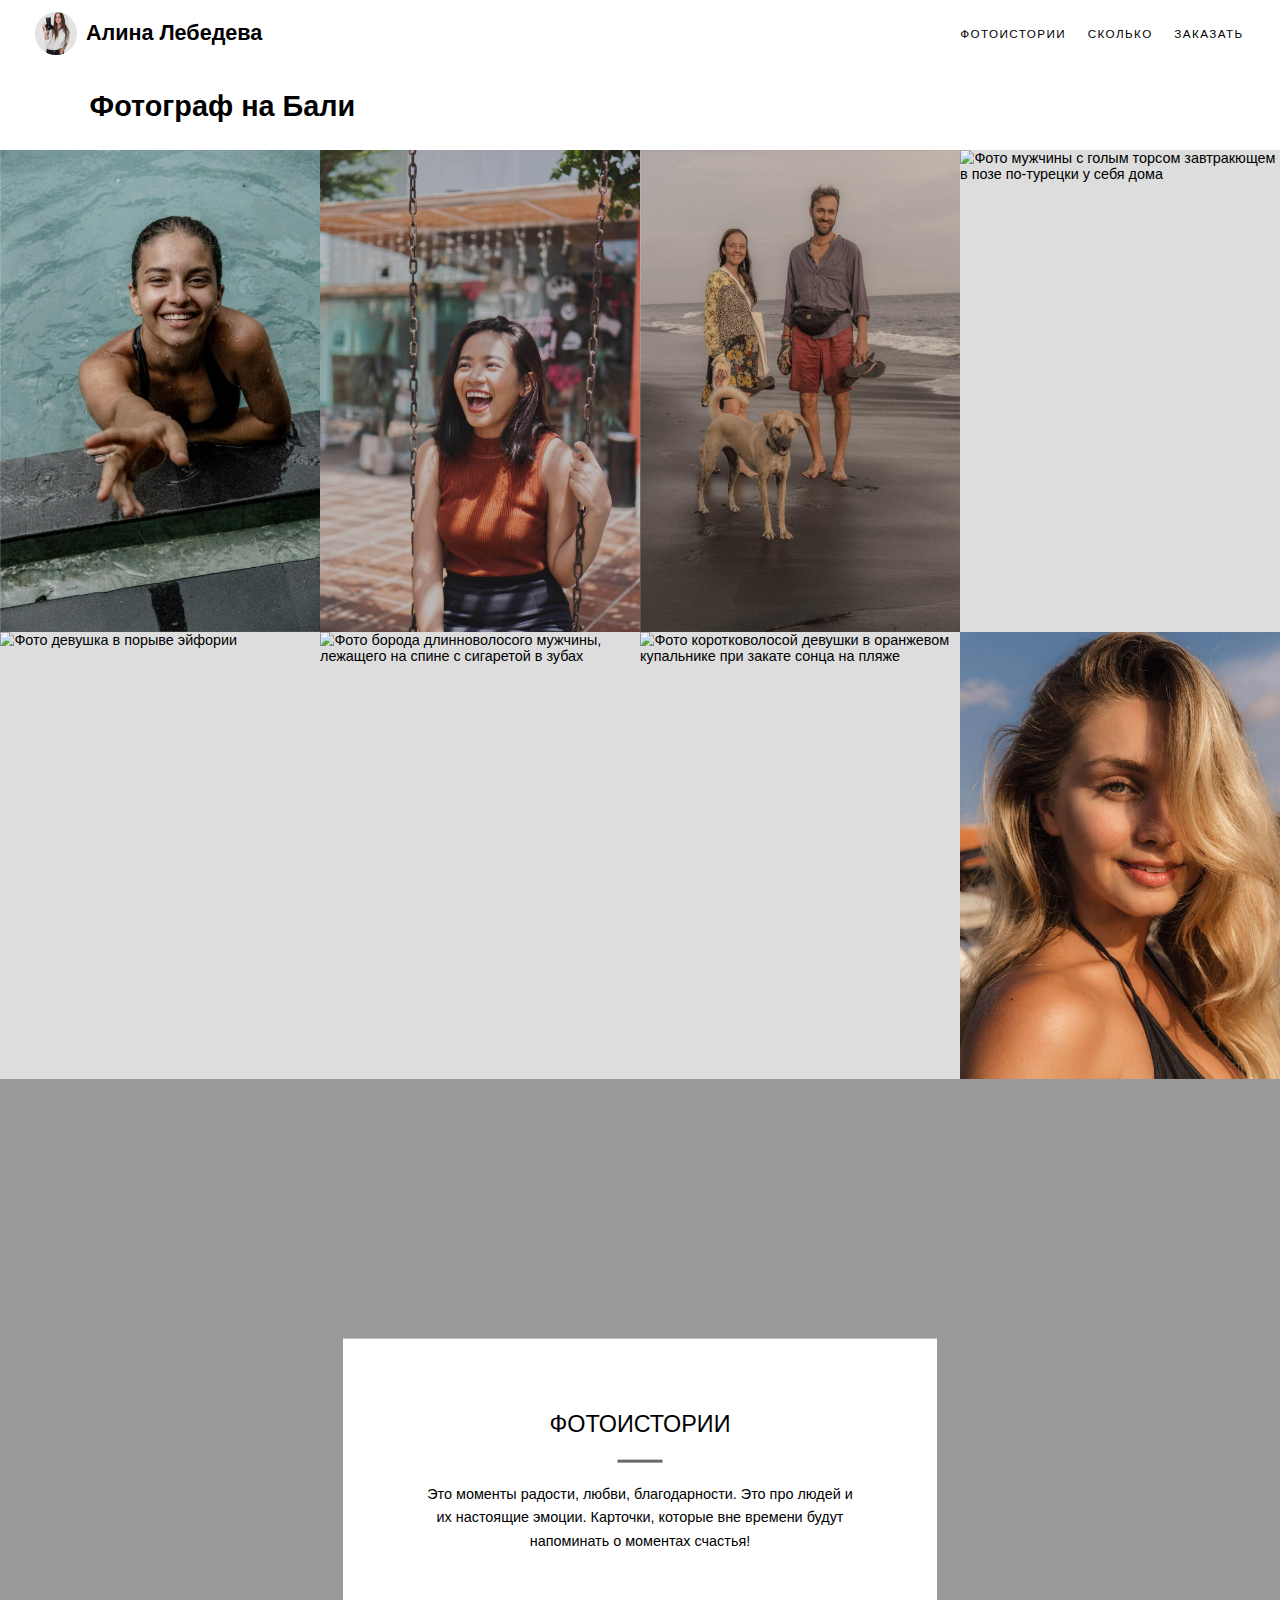
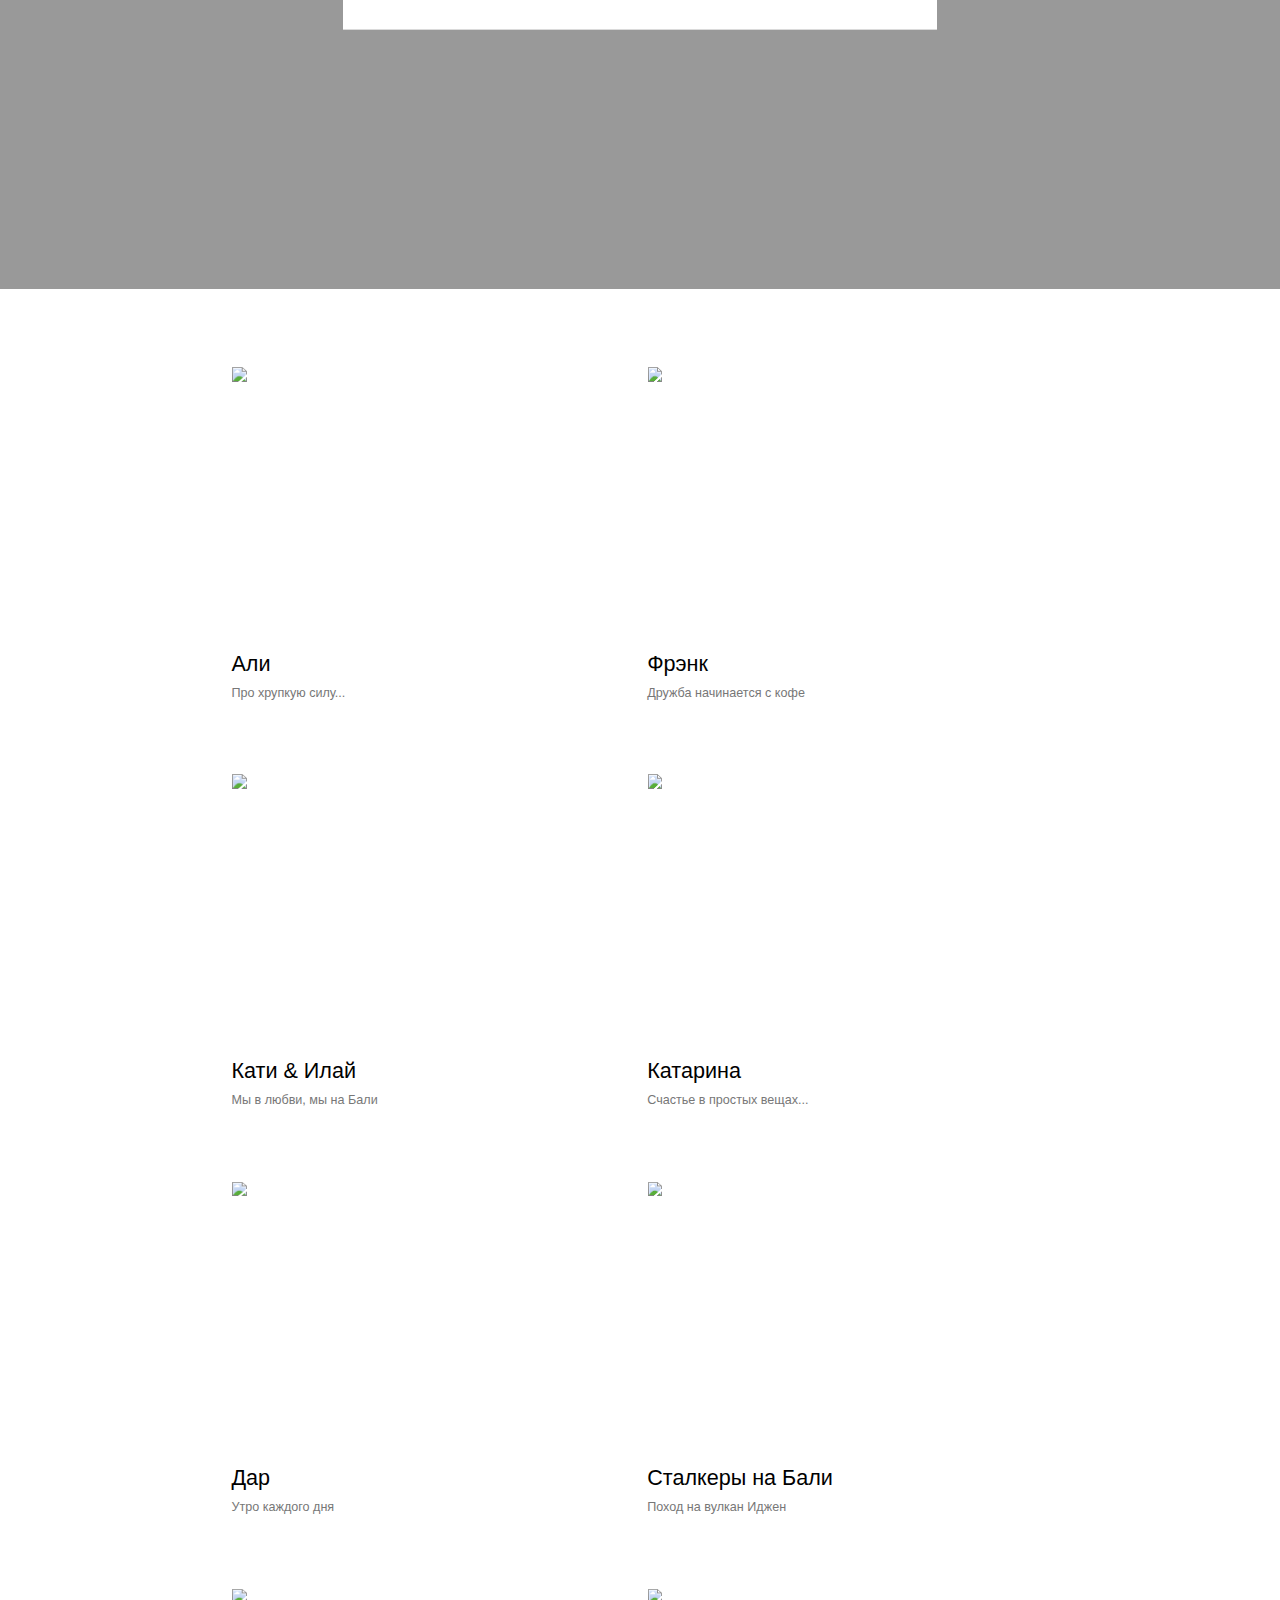
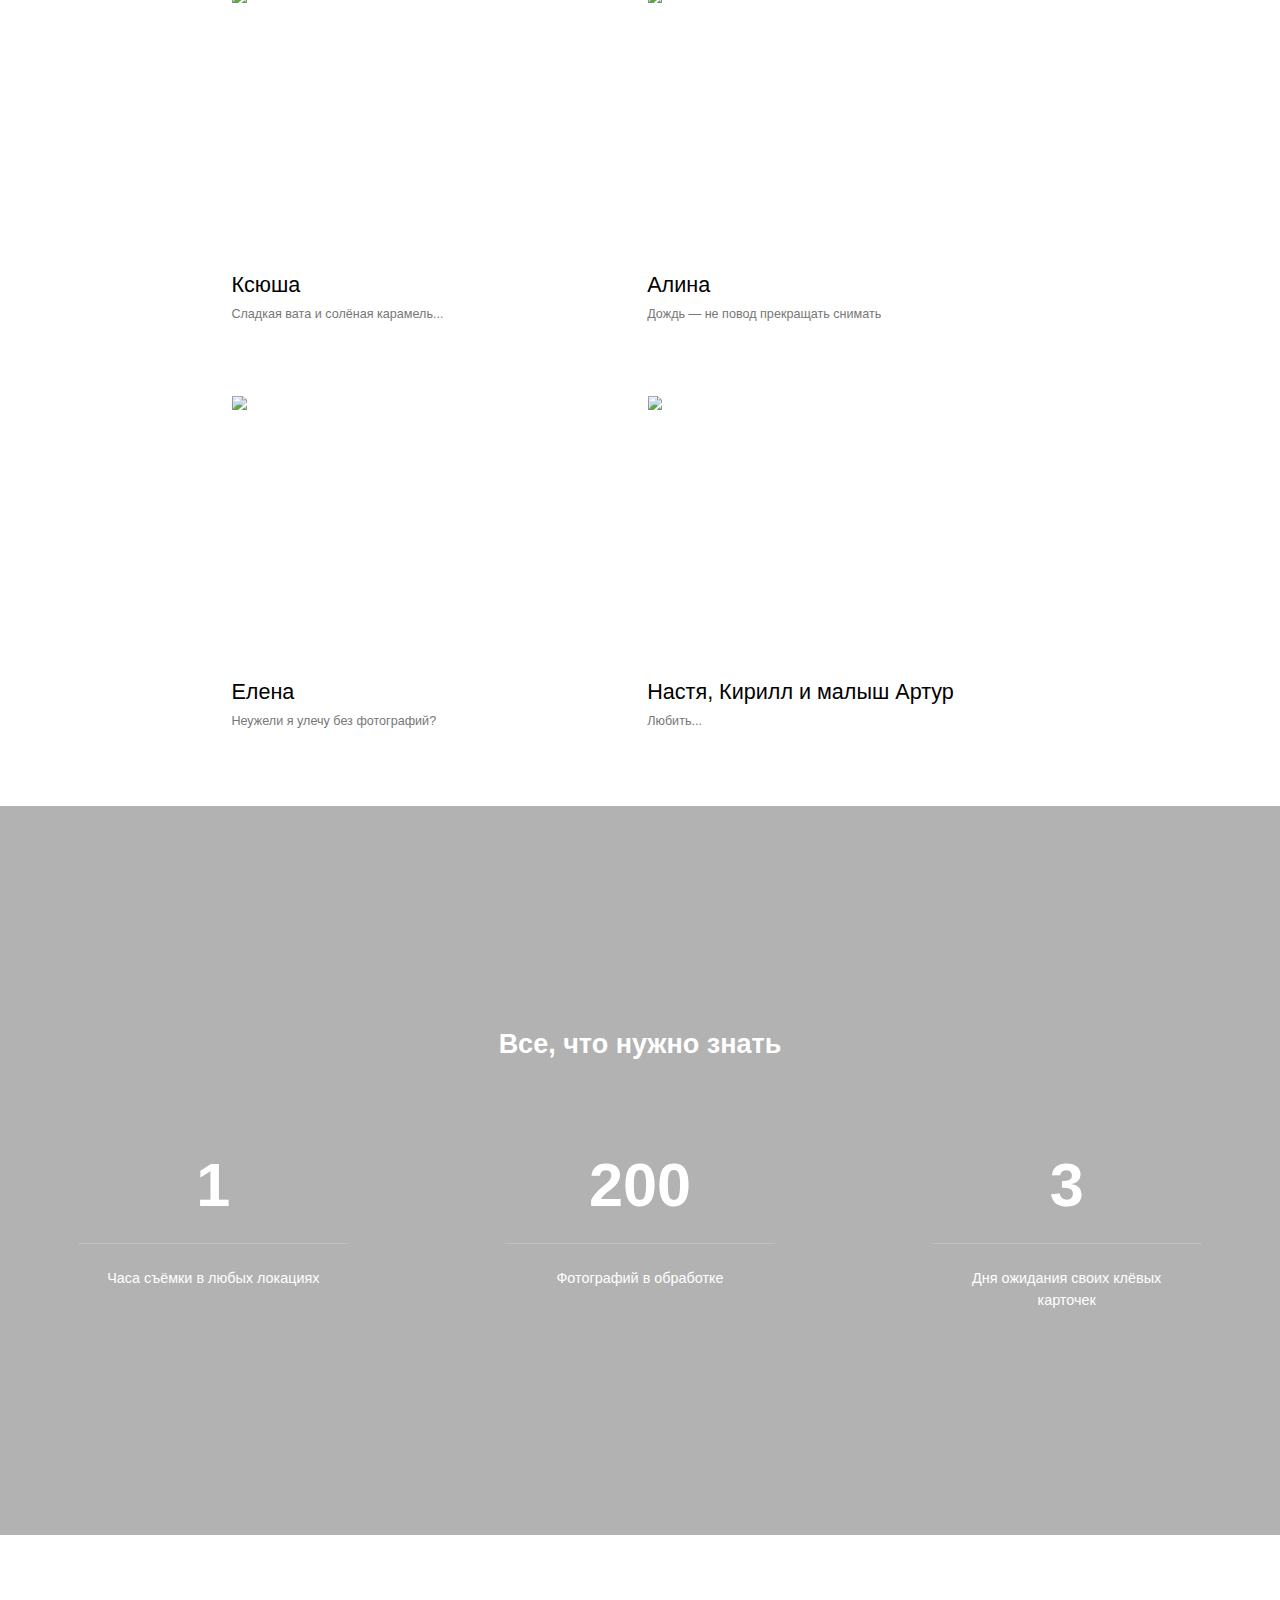
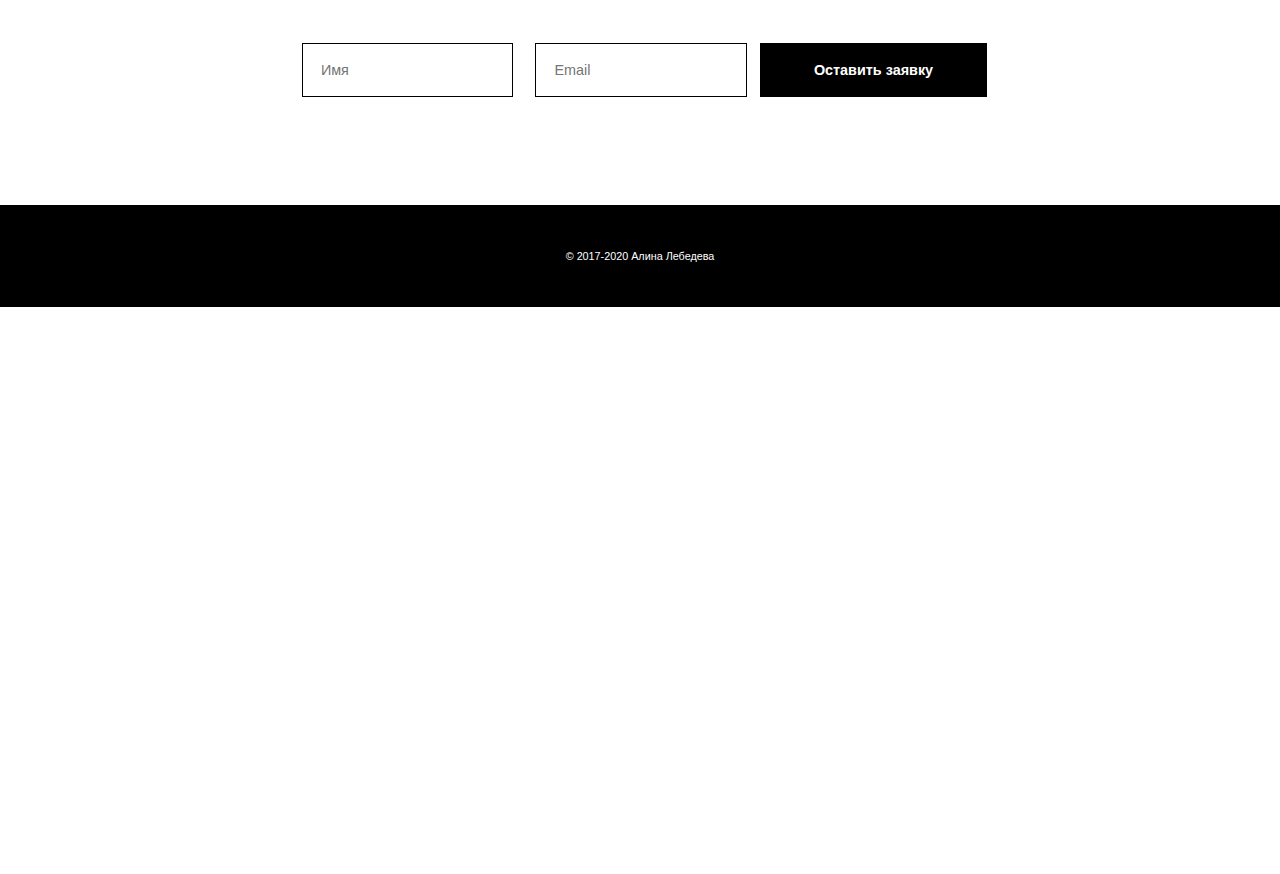
==== commit de7ca915: "Update index.html" ====
--- a/index.html
+++ b/index.html
@@ -210,14 +210,19 @@
 		var ms=document.createElement("link");ms.rel="stylesheet";ms.href="css/main.css";document.getElementsByTagName("head")[0].appendChild(ms);
 	</script>
 
-<!-- 	<script src="js/jquery.js"></script>
-	<script src="js/main.js"></script>
- -->
+
+
+<!-- lazy load -->
+<script>const lazyLoadImg=document.getElementsByClassName("lazyLoadImg");let modalImgElem=document.getElementsByClassName("modal__img");function justLoadAllGalleryImg(){for(var t=lazyLoadImg.length;t--;){let e=lazyLoadImg[t].getAttribute("src");e=e.replace("thumbnails/",""),lazyLoadImg[t].setAttribute("src",e)}}function justLoadAllModalImg(){for(var t=modalImgElem.length;t--;){let e=modalImgElem[t].getAttribute("data-lazy");modalImgElem[t].setAttribute("src",e)}}if(window.matchMedia("(min-width: 525px)").matches&&(justLoadAllGalleryImg(),justLoadAllModalImg()),window.matchMedia("(max-width: 525px)").matches){const t=t=>{new IntersectionObserver(function(t,e){t.forEach(t=>{if(t.isIntersecting){const l=t.target;let a=l.getAttribute("src");a=a.replace("thumbnails/",""),l.setAttribute("src",a),e.disconnect()}})},{root:null,rootMargin:"250px 0px 250px 0px",threshold:0}).observe(t)};document.querySelectorAll(".lazyLoadImg").forEach(t)}</script>
+
+	<!-- <script src="js/jquery.js"></script> -->
+	<!-- <script src="js/main.js"></script> -->
+
 	<!-- Load Scripts -->
-	<script>var scr = {"scripts":[
+<!-- 	<script>var scr = {"scripts":[
 	{"src" : "js/jquery.js", "async" : false},
 	{"src" : "js/main.js", "async" : false},
 	]};!function(t,n,r){"use strict";var c=function(t){if("[object Array]"!==Object.prototype.toString.call(t))return!1;for(var r=0;r<t.length;r++){var c=n.createElement("script"),e=t[r];c.src=e.src,c.async=e.async,n.body.appendChild(c)}return!0};t.addEventListener?t.addEventListener("load",function(){c(r.scripts);},!1):t.attachEvent?t.attachEvent("onload",function(){c(r.scripts)}):t.onload=function(){c(r.scripts)}}(window,document,scr);
-	</script>
+	</script> -->
 </body>
 </html>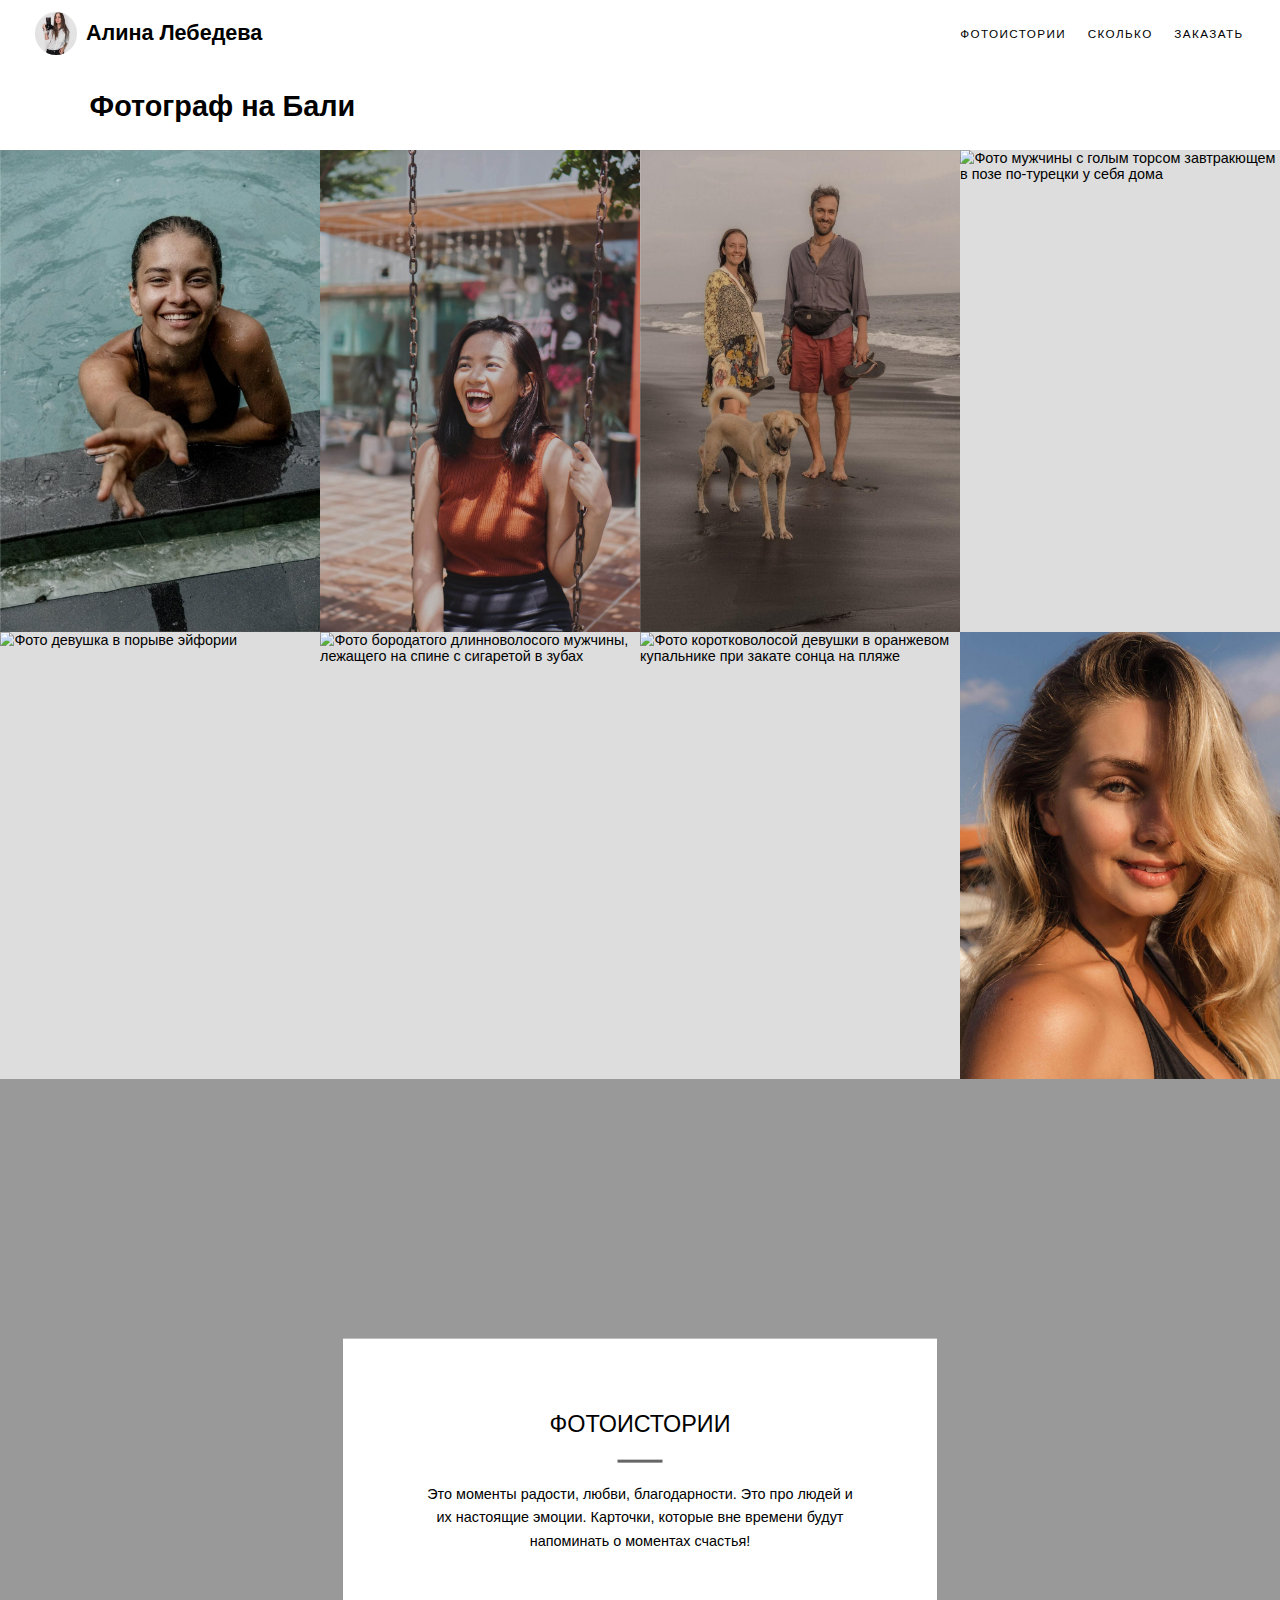
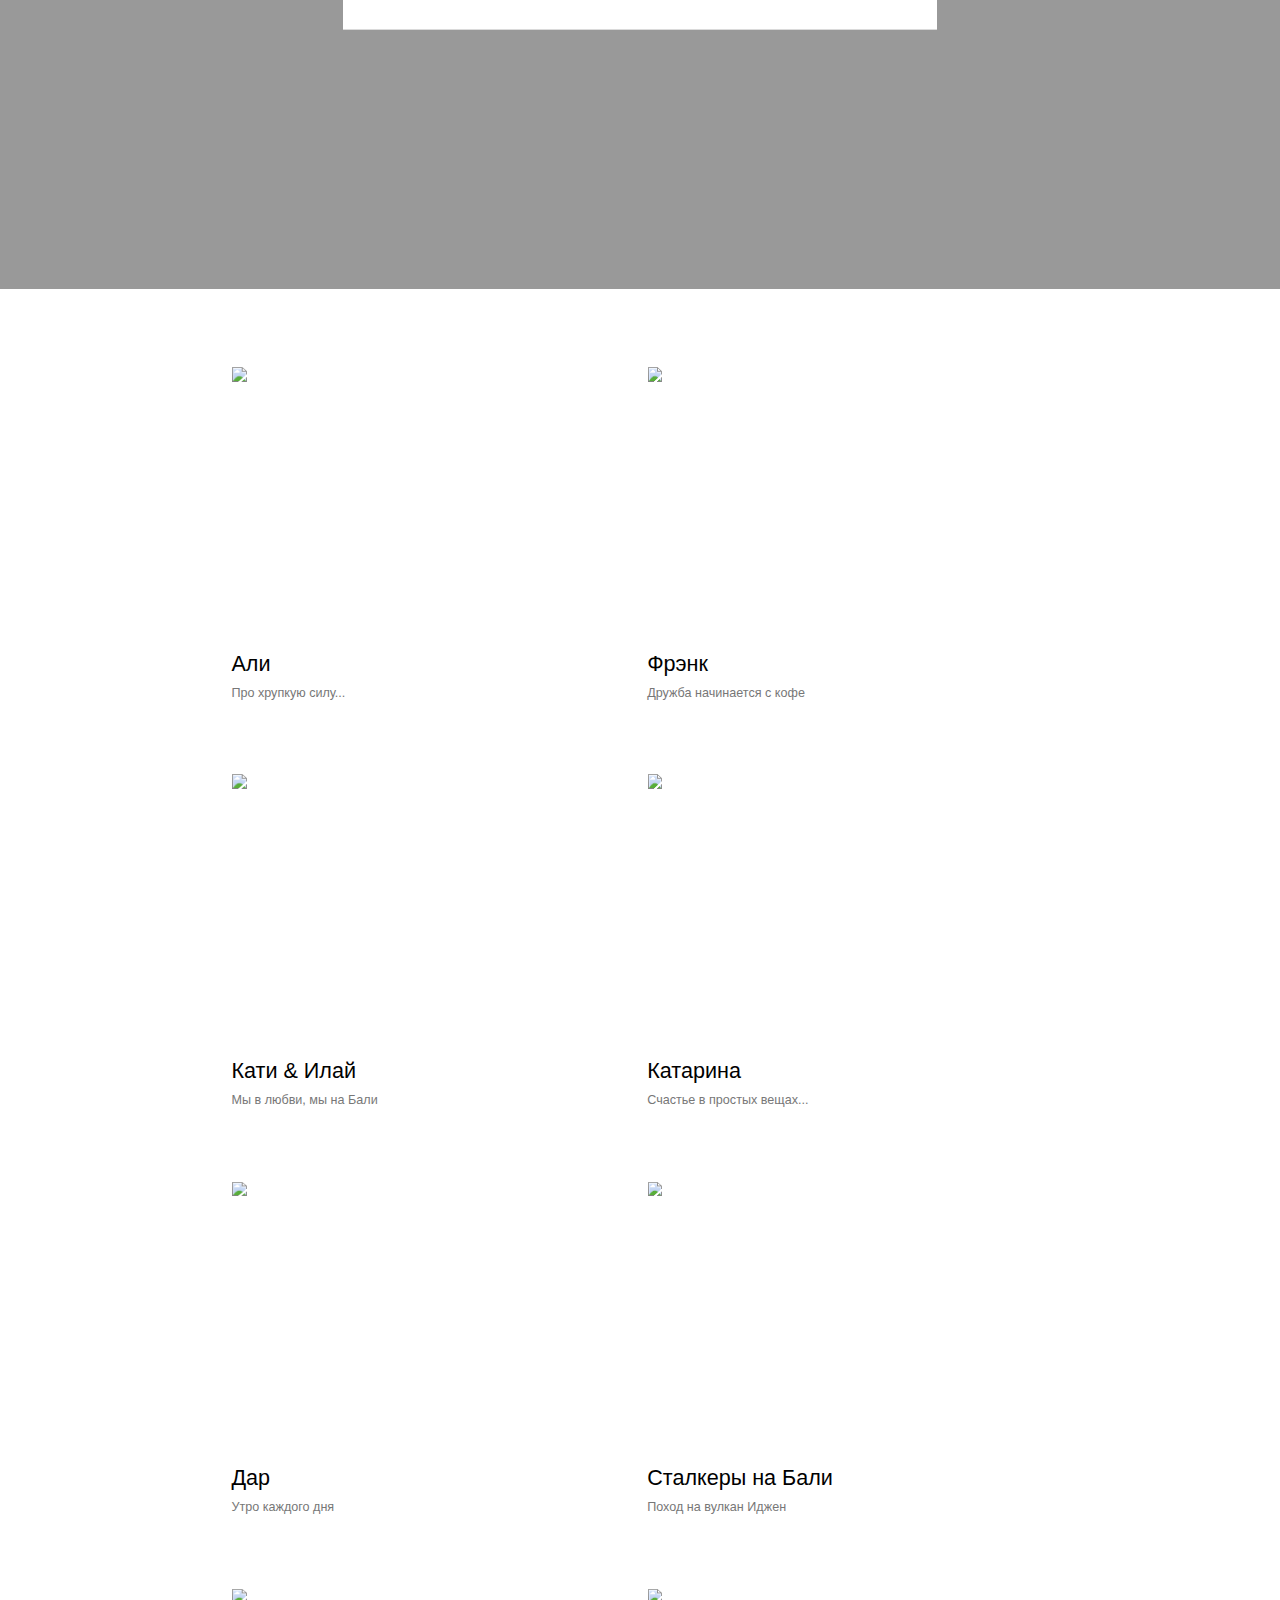
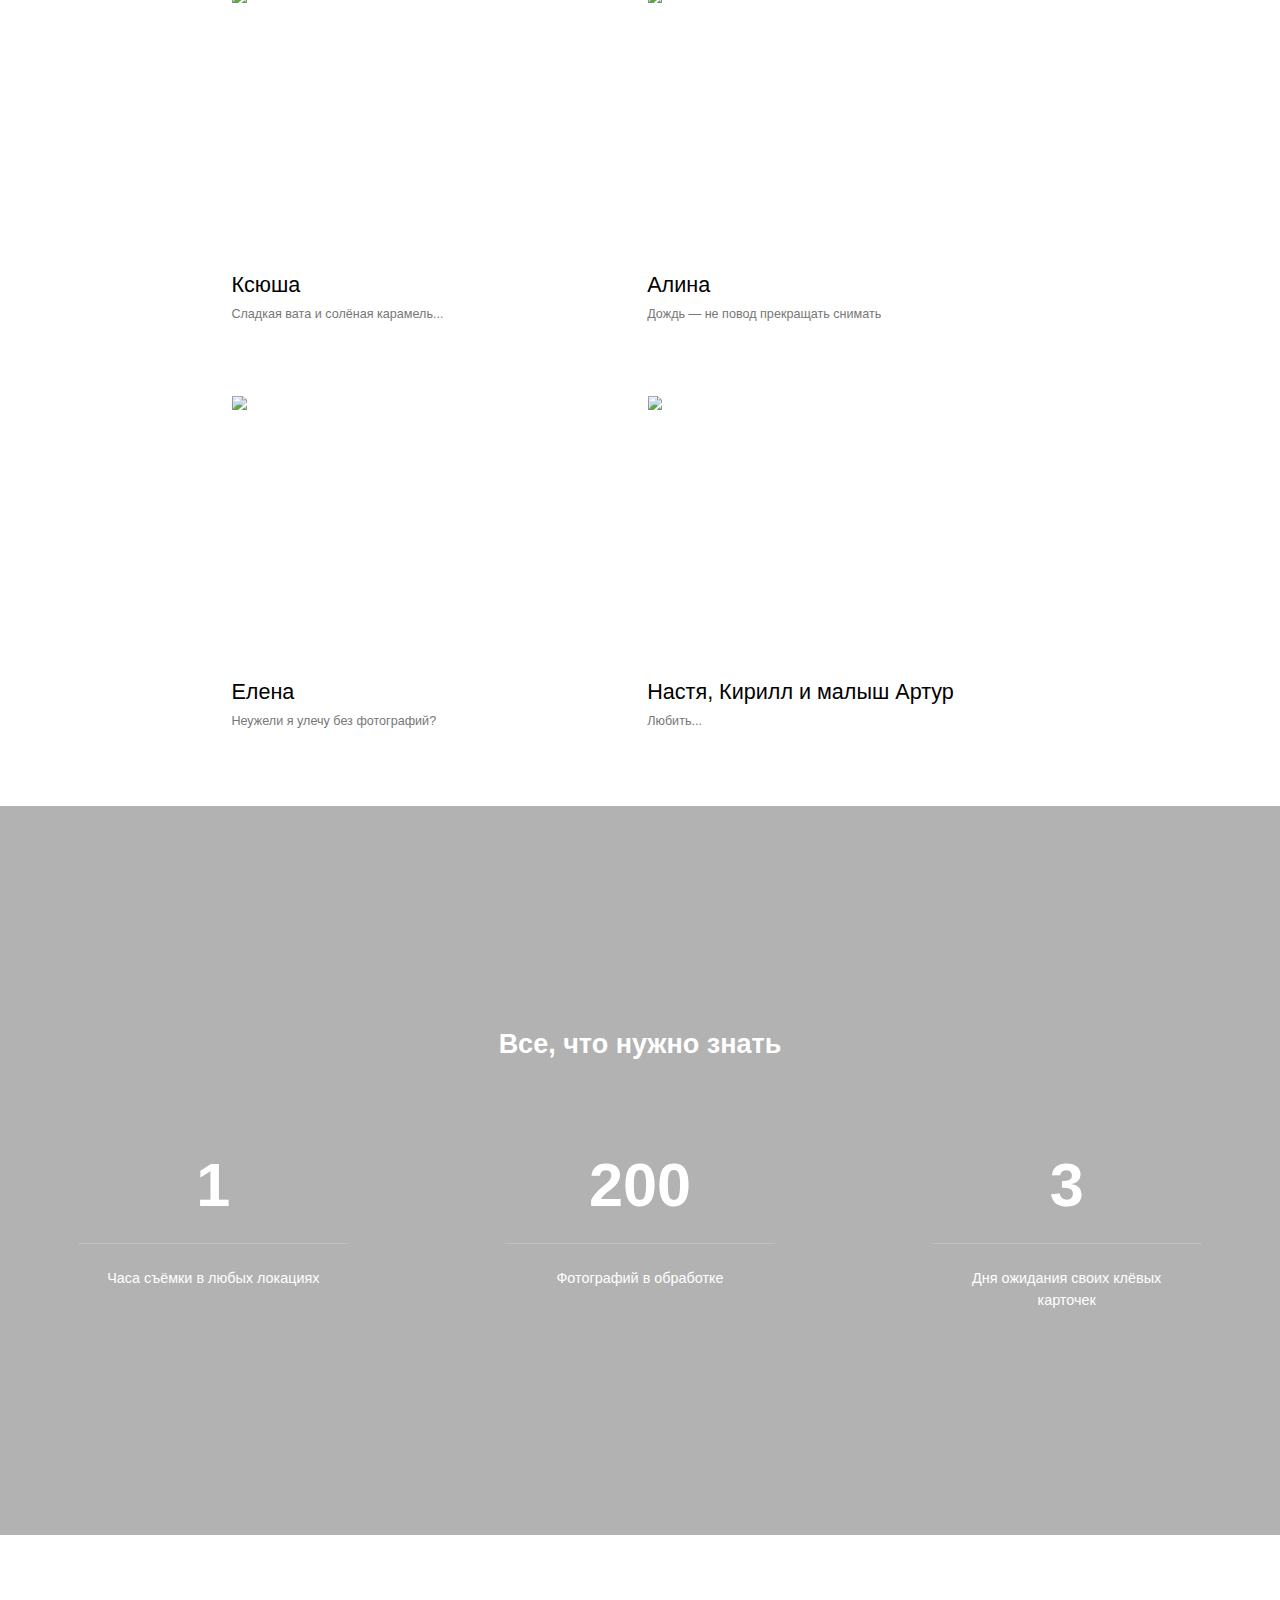
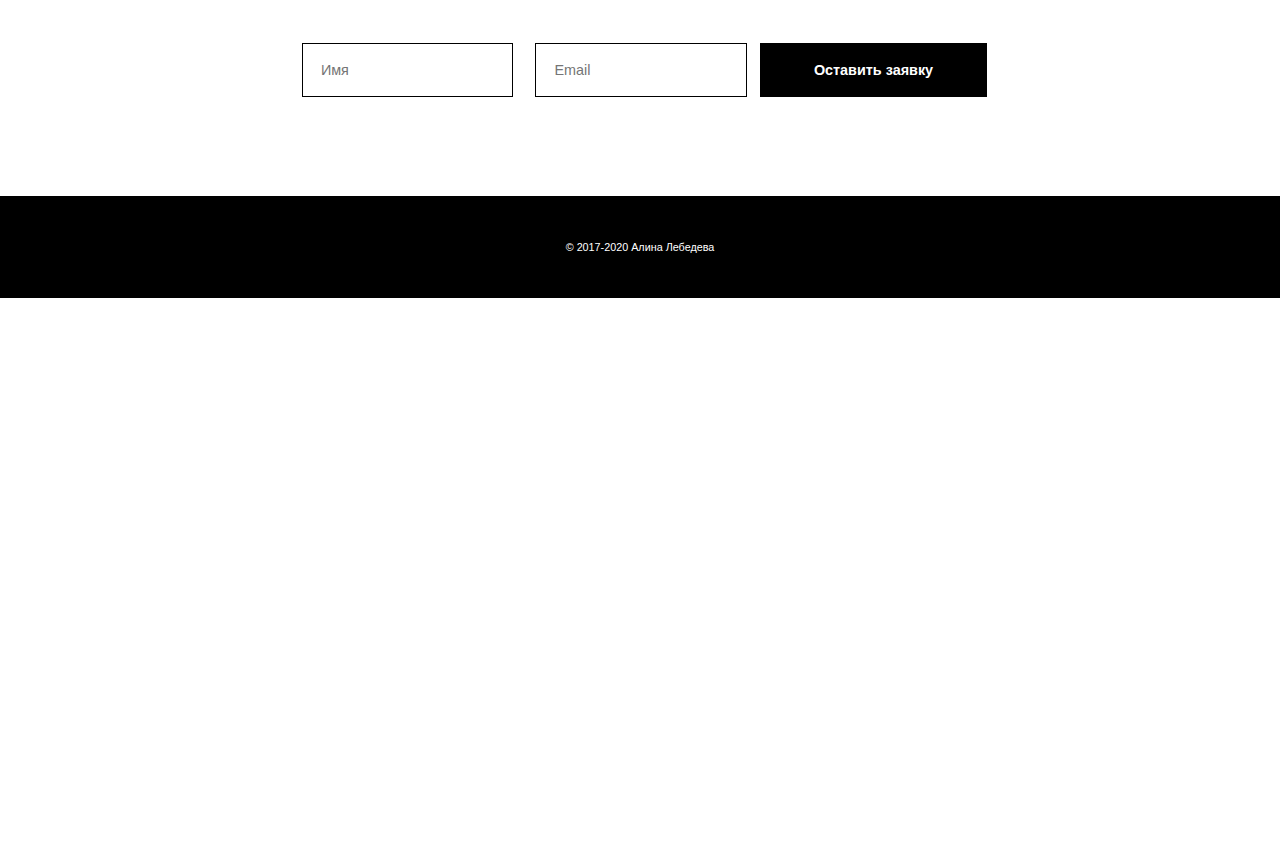
==== commit 0bd8fb6c: "sub-page(1) lazyLoadImg & some fixing in header style" ====
--- a/index.html
+++ b/index.html
@@ -4,7 +4,7 @@
 	<meta charset="UTF-8">
 	<title>Фотограф на Бали</title>
 	<meta name="viewport" content="width=device-width">
-	<style>html,body{margin:0;padding:0;font-family:Arial,'sans-serif';overflow-x:hidden}body{zoom:90%}a{text-decoration:none;color:#000}h1,h2,h3,h4,h5,h6,ul,li{margin:0}ul{padding:0}li{list-style-type:none}.main-menu{display:flex;align-items:center;width:100%;position:fixed;top:0;padding:0 2%;background:#fff;z-index:100;box-sizing:border-box}.menu-autor{padding:5px;display:flex;align-items:center}.autor-name{margin-left:10px;font-family:Arial,'sant-serif'}.autor-photo{width:47px;height:47px;margin-left:5px;background:#333;border-radius:50%}@media(max-width:600px){.menu-autor{width:100%;flex-direction:row-reverse}.autor-name{margin-right:auto;margin-left:3px}.autor-photo{width:40px;height:40px;margin:5px}.main-menu ul{display:none !important}.main-title{padding-top:75px}}.main-menu ul{display:flex;margin-left:auto;font-size:13px;font-family:Arial,'sans-serif';text-transform:uppercase;letter-spacing:.12em}.main-menu ul li a{display:block;padding:30px 12px}.main-title{margin:0;margin-left:7%;padding-top:100px;margin-bottom:30px}.header-gallery{display:flex;justify-content:center;flex-wrap:wrap;min-height:70vh}.header-gallery__photo{display:flex;justify-content:center;align-items:center;width:calc(100%/4);height:auto;overflow:hidden;-webkit-tap-highlight-color:rgba(255,255,255,0);-webkit-tap-highlight-color:transparent;background:#ddd !important}@media(max-width:900px){.header-gallery__photo{width:calc(100%/3);height:auto}.header-gallery__photo:nth-child(2),.header-gallery__photo:nth-child(7){display:none}}@media(max-width:650px){.header-gallery__photo{width:50%}}.header-gallery__photo img{width:100%;height:100%;object-fit:cover;transition:all .6s;overflow:hidden}html::-webkit-scrollbar{width: 7px;}</style>
+	<style>html,body{margin:0;padding:0;font-family:Arial,'sans-serif';overflow-x:hidden}body{zoom:90%}html::-webkit-scrollbar{width:7px}a{text-decoration:none;color:#000}h1,h2,ul{margin:0}ul{padding:0}li{list-style-type:none}.main-menu{display:flex;align-items:center;width:100%;position:fixed;top:0;padding:0 2%;background:#fff;z-index:100;box-sizing:border-box}.menu-autor{padding:5px;display:flex;align-items:center}.autor-name{margin-left:10px}.autor-photo{width:47px;height:47px;margin-left:5px;background:#333;border-radius:50%}@media(max-width:600px){.menu-autor{width:100%;flex-direction:row-reverse}.autor-name{margin-right:auto;margin-left:3px}.autor-photo{width:40px;height:40px;margin:5px}.main-menu ul{display:none !important}.main-title{padding-top:75px}}.main-menu ul{display:flex;margin-left:auto;font-size:13px;text-transform:uppercase;letter-spacing:.12em}.main-menu ul li a{display:block;padding:30px 12px}.main-title{margin:0;margin-left:7%;padding-top:100px;margin-bottom:30px}.header-gallery{display:flex;justify-content:center;flex-wrap:wrap;min-height:70vh}.header-gallery__photo{display:flex;justify-content:center;align-items:center;width:calc(100%/4);height:auto;overflow:hidden;background:#ddd !important}@media(max-width:900px){.header-gallery__photo{width:calc(100%/3);height:auto}.header-gallery__photo:nth-child(2),.header-gallery__photo:nth-child(7){display:none}}@media(max-width:650px){.header-gallery__photo{width:50%}}.header-gallery__photo img{width:100%;height:100%;object-fit:cover;transition:all .6s;overflow:hidden}</style>
 	<noscript><link rel="stylesheet" href="css/main.css"></noscript>
 	<!-- SEO -->
 	<meta name="keywords" content="фотограф на Бали, Алина Лебедева, фотограф, фотограф на море, фотоистории">
@@ -38,7 +38,7 @@
 			<div class="header-gallery__photo"><img class="photo__img lazyLoadImg" src="img/thumbnails/3.jpg" alt="Фото молодой пары на пляже с собакой"></div>
 			<div class="header-gallery__photo"><img class="photo__img lazyLoadImg" src="img/thumbnails/4.webp" alt="Фото мужчины с голым торсом завтракющем в позе по-турецки у себя дома"></div>
 			<div class="header-gallery__photo"><img class="photo__img lazyLoadImg" src="img/thumbnails/5.webp" alt="Фото девушка в порыве эйфории"></div>
-			<div class="header-gallery__photo"><img class="photo__img lazyLoadImg" src="img/thumbnails/6.webp" alt="Фото борода длинноволосого мужчины, лежащего на спине с сигаретой в зубах"></div>
+			<div class="header-gallery__photo"><img class="photo__img lazyLoadImg" src="img/thumbnails/6.webp" alt="Фото бородатого длинноволосого мужчины, лежащего на спине с сигаретой в зубах"></div>
 			<div class="header-gallery__photo"><img class="photo__img lazyLoadImg" src="img/thumbnails/7.webp" alt="Фото коротковолосой девушки в оранжевом купальнике при закате сонца на пляже"></div>
 			<div class="header-gallery__photo"><img class="photo__img lazyLoadImg" src="img/thumbnails/8.jpg" alt="Фото страсной блондинки в черном купальнике"></div>
 		</div>
@@ -160,6 +160,7 @@
 			<button class="submit-button" type="submit" name="submit">
 				<span class="button-text">Оставить заявку</span>
 			</button>
+			<div class="messageText hidden" id="messageText">Загрузка...</div>
 		</form>
 	</section>
 
@@ -174,7 +175,7 @@
 		<img class="modal__img" data-lazy="img/3.jpg" alt="Фото молодой пары на пляже с собакой">
 		<img class="modal__img" data-lazy="img/4.webp" alt="Фото мужчины с голым торсом завтракющем в позе по-турецки у себя дома">
 		<img class="modal__img" data-lazy="img/5.webp" alt="Фото девушка в порыве эйфории">
-		<img class="modal__img" data-lazy="img/6.webp" alt="Фото борода длинноволосого мужчины, лежащего на спине с сигаретой в зубах">
+		<img class="modal__img" data-lazy="img/6.webp" alt="Фото бородатого длинноволосого мужчины, лежащего на спине с сигаретой в зубах">
 		<img class="modal__img" data-lazy="img/7.webp" alt="Фото коротковолосой девушки в оранжевом купальнике при закате сонца на пляже">
 		<img class="modal__img" data-lazy="img/8.jpg" alt="Фото страсной блондинки в черном купальнике">
 		<button class="modal-close-btn modal-btn" id="modal-close-btn">
@@ -210,19 +211,7 @@
 		var ms=document.createElement("link");ms.rel="stylesheet";ms.href="css/main.css";document.getElementsByTagName("head")[0].appendChild(ms);
 	</script>
 
-
-
-<!-- lazy load -->
-<script>const lazyLoadImg=document.getElementsByClassName("lazyLoadImg");let modalImgElem=document.getElementsByClassName("modal__img");function justLoadAllGalleryImg(){for(var t=lazyLoadImg.length;t--;){let e=lazyLoadImg[t].getAttribute("src");e=e.replace("thumbnails/",""),lazyLoadImg[t].setAttribute("src",e)}}function justLoadAllModalImg(){for(var t=modalImgElem.length;t--;){let e=modalImgElem[t].getAttribute("data-lazy");modalImgElem[t].setAttribute("src",e)}}if(window.matchMedia("(min-width: 525px)").matches&&(justLoadAllGalleryImg(),justLoadAllModalImg()),window.matchMedia("(max-width: 525px)").matches){const t=t=>{new IntersectionObserver(function(t,e){t.forEach(t=>{if(t.isIntersecting){const l=t.target;let a=l.getAttribute("src");a=a.replace("thumbnails/",""),l.setAttribute("src",a),e.disconnect()}})},{root:null,rootMargin:"250px 0px 250px 0px",threshold:0}).observe(t)};document.querySelectorAll(".lazyLoadImg").forEach(t)}</script>
-
-	<!-- <script src="js/jquery.js"></script> -->
-	<!-- <script src="js/main.js"></script> -->
-
-	<!-- Load Scripts -->
-<!-- 	<script>var scr = {"scripts":[
-	{"src" : "js/jquery.js", "async" : false},
-	{"src" : "js/main.js", "async" : false},
-	]};!function(t,n,r){"use strict";var c=function(t){if("[object Array]"!==Object.prototype.toString.call(t))return!1;for(var r=0;r<t.length;r++){var c=n.createElement("script"),e=t[r];c.src=e.src,c.async=e.async,n.body.appendChild(c)}return!0};t.addEventListener?t.addEventListener("load",function(){c(r.scripts);},!1):t.attachEvent?t.attachEvent("onload",function(){c(r.scripts)}):t.onload=function(){c(r.scripts)}}(window,document,scr);
-	</script> -->
+<script src="js/jquery.js"></script>
+<script src="js/main.js"></script>
 </body>
 </html>--- a/css/main.css
+++ b/css/main.css
@@ -11,17 +11,26 @@
 	color: #000;
 }
 
+a, button, .header-gallery__photo {
+	-webkit-tap-highlight-color:rgba(255,255,255,0);
+	-webkit-tap-highlight-color:transparent;
+}
+
 img {
 	user-select: none;
 }
 
+h3, h4, h5, h6, li {
+	margin: 0;
+}
+
 * {
 	box-sizing: border-box;
 }
 
 ::-webkit-scrollbar-thumb {
-    background: #000;
-    border-radius: 5px;
+  background: #000;
+  border-radius: 5px;
 }
 
 ::selection {
@@ -92,7 +101,7 @@
 .introduction {
 	height: 100vh;
 	position: relative;
-	background: url(../img/photostories-background.jpg) center center / cover no-repeat rgba(0,0,0,.4);
+	background: url(../img/photostories-background.webp) center center / cover no-repeat rgba(0,0,0,.4);
 	background-blend-mode: darken;
 	background-attachment: fixed;
 }
@@ -208,7 +217,7 @@
 
 @media (max-width: 910px) {
 	.photostories__img-wrap {
-		height: 250px;
+		height: auto;
 	}	
 }
 
@@ -262,7 +271,7 @@
 	position: relative;
 	padding: 70px 0;
 	text-align: center;
-	background: url(../img/number-background.jpg) center center / cover no-repeat rgba(0,0,0,0.3);
+	background: url(../img/number-background.webp) center center / cover no-repeat rgba(0,0,0,0.3);
 	background-blend-mode: darken;
 	background-attachment: fixed;
 	color: #fff;
@@ -345,12 +354,14 @@
 .order {
 	display: flex;
 	justify-content: center;
-	padding: 120px 0;
+	padding-top: 120px;
+	padding-bottom: 70px;
 }
 
 @media (max-width: 850px) {
 	.order {
-		padding: 120px 0;
+		padding-top: 120px;
+		padding-bottom: 70px;
 	}
 
 	.order__contact-form {
@@ -384,6 +395,21 @@
 	background: #000;
 	border: 0;
 	cursor: pointer;
+}
+
+.messageText {
+	margin-top: 20px;
+	padding-left: 10px;
+	font-size: 17px;
+}
+
+@media (max-width: 850px) {
+	.messageText {
+		margin-top: 15px;
+		padding-left: 0;
+		font-size: 20px;
+		text-align: center;
+	}
 }
 
 
@@ -537,19 +563,29 @@
   overflow: hidden;
 }
 
+.hidden {
+	visibility: hidden;
+}
+
 .visible {
   visibility: visible;
 }
 
-.displayFlex {
-  display: -webkit-box !important;
-  display: -webkit-flex !important;
-  display: -ms-flexbox !important;
-  display: flex !important;
-}
-
-@media (max-width: 225px) {
+
+
+@media (min-width: 651px) {
+	.displayFlex {
+	  display: -webkit-box !important;
+	  display: -webkit-flex !important;
+	  display: -ms-flexbox !important;
+	  display: flex !important;
+	}
+
+	.displayNone {
+		display: none !important;
+	}
+
 	.blure {
-		filter: blur(4.5px)
+		filter: blur(3px)
 	}
 }